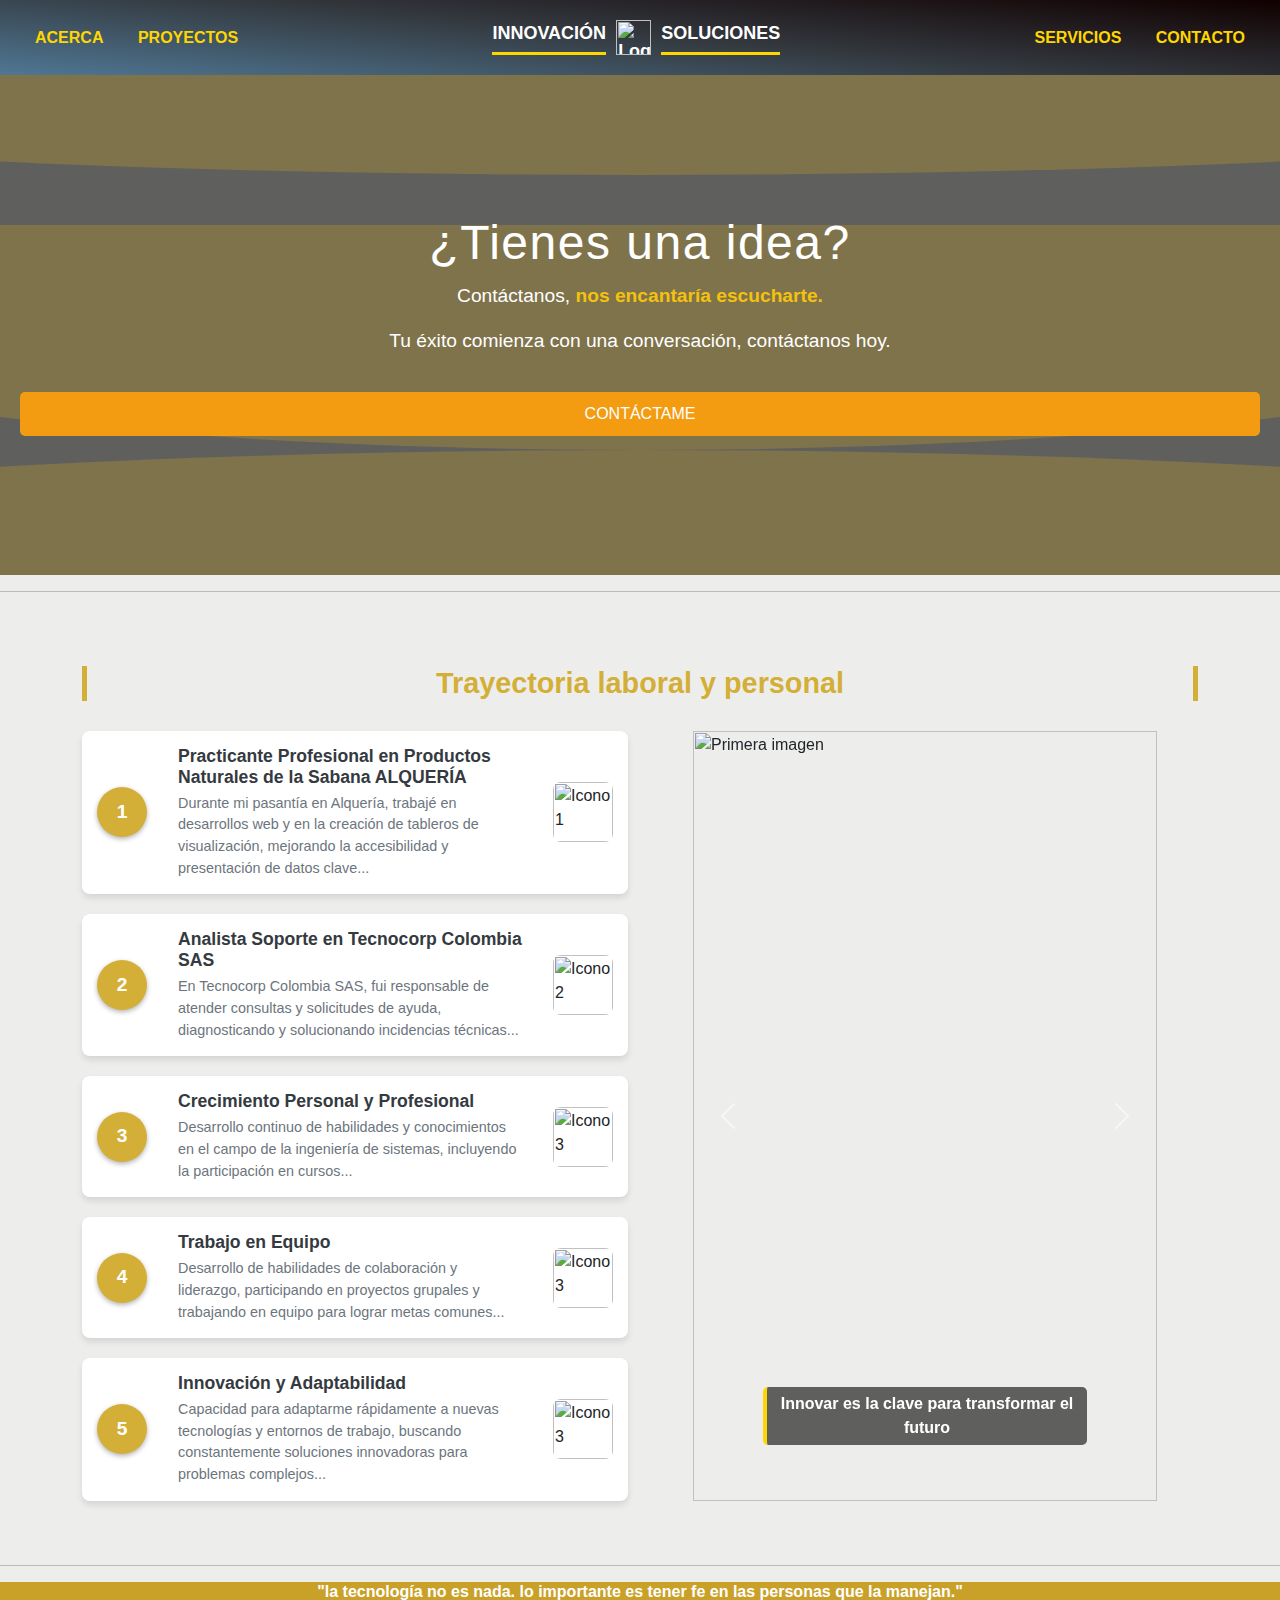
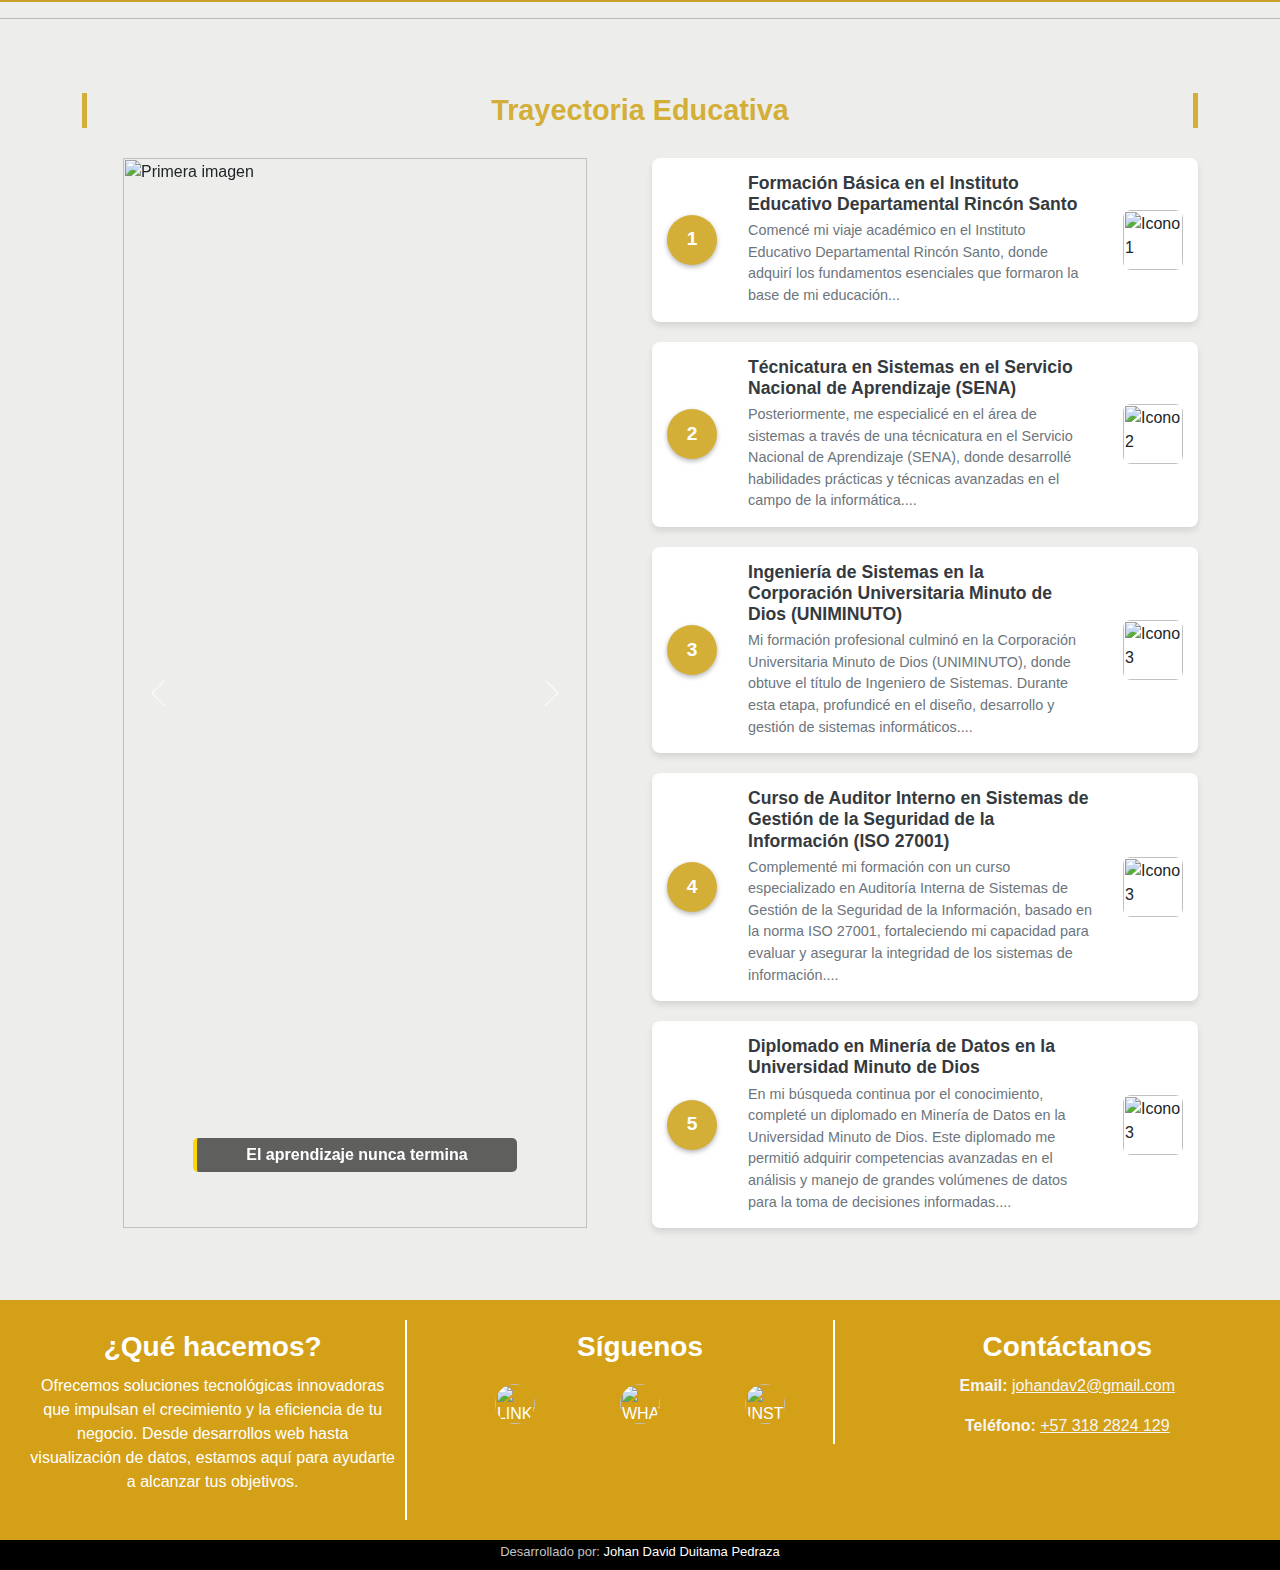
==== about.html @ 695499af "Update about.html" ====
<html lang="en">
<head>
  <meta charset="UTF-8">
  <link href="https://cdn.jsdelivr.net/npm/bootstrap@5.3.0-alpha1/dist/css/bootstrap.min.css" rel="stylesheet">
<script src="https://cdn.jsdelivr.net/npm/bootstrap@5.3.0-alpha1/dist/js/bootstrap.bundle.min.js"></script>
  <meta name="viewport" content="width=device-width, initial-scale=1.0">
  <title>About</title>
  <link rel="stylesheet" href="css/style.css">
  <div data-include="barra.html"></div>
  <script src="js/include.js"></script>
</head>
<body style="background-color: #EDEEEC">
  <section class="banner">
    <div class="wave wave1"></div>
    <div class="wave wave2"></div>
    <div class="wave wave3"></div>
    <div class="content">
      <h1>¿Tienes una idea?</h1>
      <p>Contáctanos, <span>nos encantaría escucharte.</span></p>
      <p>Tu éxito comienza con una conversación, contáctanos hoy.</p>
      <button>Contáctame</button>
    </div>
  </section>
  <hr>
   <div class="container py-5">
    <h2 class="section-title">Trayectoria laboral y personal</h2>

    <!-- Layout de columnas -->
    <div class="row">
      <!-- Columna izquierda: Enumeraciones -->
      <div class="col-md-6">
        <div class="timeline">
          <!-- Item 1 -->
          <div class="timeline-item d-flex align-items-center">
            <div class="number-circle d-flex justify-content-center align-items-center">1</div>
            <div class="content ms-3 flex-grow-1">
              <h4>Practicante Profesional en Productos Naturales de la Sabana ALQUERÍA</h4>
              <p>Durante mi pasantía en Alquería, trabajé en desarrollos web y en la creación de tableros de visualización, mejorando la accesibilidad y presentación de datos clave...</p>
            </div>
            <img src="https://drive.google.com/thumbnail?id=1GrRAHFKzgY4knaNh8biasPtscbAU76aH" alt="Icono 1" class="timeline-img ms-3">
          </div>
          <!-- Item 2 -->
          <div class="timeline-item d-flex align-items-center">
            <div class="number-circle d-flex justify-content-center align-items-center">2</div>
            <div class="content ms-3 flex-grow-1">
              <h4>Analista Soporte en Tecnocorp Colombia SAS</h4>
              <p>En Tecnocorp Colombia SAS, fui responsable de atender consultas y solicitudes de ayuda, diagnosticando y solucionando incidencias técnicas...</p>
            </div>
            <img src="https://drive.google.com/thumbnail?id=1vOwJC3FJ3D8P1ngOIENqcjAelHN-Ky-T" alt="Icono 2" class="timeline-img ms-3">
          </div>
          <!-- Item 3 -->
          <div class="timeline-item d-flex align-items-center">
            <div class="number-circle d-flex justify-content-center align-items-center">3</div>
            <div class="content ms-3 flex-grow-1">
              <h4>Crecimiento Personal y Profesional</h4>
              <p>Desarrollo continuo de habilidades y conocimientos en el campo de la ingeniería de sistemas, incluyendo la participación en cursos...</p>
            </div>
            <img src="https://drive.google.com/thumbnail?id=11-lY1mEjex_oe7bFI5ASoXFJyCew7QWd" alt="Icono 3" class="timeline-img ms-3">
          </div>
          <!-- Item 4 -->
          <div class="timeline-item d-flex align-items-center">
            <div class="number-circle d-flex justify-content-center align-items-center">4</div>
            <div class="content ms-3 flex-grow-1">
              <h4>Trabajo en Equipo</h4>
              <p>Desarrollo de habilidades de colaboración y liderazgo, participando en proyectos grupales y trabajando en equipo para lograr metas comunes...</p>
            </div>
            <img src="https://drive.google.com/thumbnail?id=1LpbEJkcjwBfCyv0xM4kjTXZqpbmkKR31" alt="Icono 3" class="timeline-img ms-3">
          </div>
          <!-- Item 5 -->
          <div class="timeline-item d-flex align-items-center">
            <div class="number-circle d-flex justify-content-center align-items-center">5</div>
            <div class="content ms-3 flex-grow-1">
              <h4>Innovación y Adaptabilidad</h4>
              <p>Capacidad para adaptarme rápidamente a nuevas tecnologías y entornos de trabajo, buscando constantemente soluciones innovadoras para problemas complejos...</p>
            </div>
            <img src="https://drive.google.com/thumbnail?id=1O60h3Y_66qgkb9BlRym2tdUrfqdt5pgR" alt="Icono 3" class="timeline-img ms-3">
          </div>
        </div>
      </div>

      <!-- Columna derecha: Carrusel -->
        
      <div class="col-md-6">
        <div style="width: 85%; margin: 0 auto; ">
        <div id="carouselExampleCaptions" class="carousel slide" data-bs-ride="carousel">
          <div class="carousel-inner">
            <div class="carousel-item active">
              <img src="https://lh3.googleusercontent.com/d/1xoNjEAojgNQjh-rzcpavd91ZqNd0se07=w1000" class="d-block w-100" alt="Primera imagen">
              <div class="carousel-caption">
                <p class="caption-text">Innovar es la clave para transformar el futuro</p>
              </div>
            </div>
            <div class="carousel-item">
              <img src="https://lh3.googleusercontent.com/d/1vfE2lCLF-3piB4xhK4zoTmAxuL3Ydy6b=w1000" class="d-block w-100" alt="Segunda imagen">
              <div class="carousel-caption">
                <p class="caption-text">Inspiración y esfuerzo: bases de mi crecimiento</p>
              </div>
            </div>
          </div>
          <button class="carousel-control-prev" type="button" data-bs-target="#carouselExampleCaptions" data-bs-slide="prev">
            <span class="carousel-control-prev-icon" aria-hidden="true"></span>
            <span class="visually-hidden">Anterior</span>
          </button>
          <button class="carousel-control-next" type="button" data-bs-target="#carouselExampleCaptions" data-bs-slide="next">
            <span class="carousel-control-next-icon" aria-hidden="true"></span>
            <span class="visually-hidden">Siguiente</span>
          </button>
        </div>
      </div>
    </div>
    </div>
  </div>
  <hr>
 <div class="row align-items-center text-center mx-0" style="background-color: #c9a129; width: 100%; margin: 0 auto;">
  <h1 class="col-12 text-white fw-bold m-0" style="font-family: 'Arial Black', Gadget, sans-serif; font-size: 1rem; line-height: 1.3; text-transform: lowercase;">
    "la tecnología no es nada. lo importante es tener fe en las personas que la manejan."
  </h1>
</div>
  <hr>
   <div class="container py-5">
    <h2 class="section-title">Trayectoria Educativa</h2>

    <!-- Layout de columnas -->
    <div class="row">
      <!-- Columna derecha: Carrusel -->
        
      <div class="col-md-6">
        <div style="width: 85%; margin: 0 auto; ">
        <div id="carouselExampleCaptions" class="carousel slide" data-bs-ride="carousel">
          <div class="carousel-inner">
            <div class="carousel-item active">
              <img src="https://lh3.googleusercontent.com/d/1xoNjEAojgNQjh-rzcpavd91ZqNd0se07=w1000" class="d-block w-100" alt="Primera imagen">
              <div class="carousel-caption">
                <p class="caption-text">El aprendizaje nunca termina</p>
              </div>
            </div>
            <div class="carousel-item">
              <img src="https://lh3.googleusercontent.com/d/1vfE2lCLF-3piB4xhK4zoTmAxuL3Ydy6b=w1000" class="d-block w-100" alt="Segunda imagen">
              <div class="carousel-caption">
                <p class="caption-text">La tecnología es la herramienta, la creatividad es el motor</p>
              </div>
            </div>
          </div>
          <button class="carousel-control-prev" type="button" data-bs-target="#carouselExampleCaptions" data-bs-slide="prev">
            <span class="carousel-control-prev-icon" aria-hidden="true"></span>
            <span class="visually-hidden">Anterior</span>
          </button>
          <button class="carousel-control-next" type="button" data-bs-target="#carouselExampleCaptions" data-bs-slide="next">
            <span class="carousel-control-next-icon" aria-hidden="true"></span>
            <span class="visually-hidden">Siguiente</span>
          </button>
        </div>
      </div>
    </div>
      <!-- Columna izquierda: Enumeraciones -->
      <div class="col-md-6">
        <div class="timeline">
          <!-- Item 1 -->
          <div class="timeline-item d-flex align-items-center">
            <div class="number-circle d-flex justify-content-center align-items-center">1</div>
            <div class="content ms-3 flex-grow-1">
              <h4>Formación Básica en el Instituto Educativo Departamental Rincón Santo</h4>
              <p>Comencé mi viaje académico en el Instituto Educativo Departamental Rincón Santo, donde adquirí los
              fundamentos esenciales que formaron la base de mi educación...</p>
            </div>
            <img src="https://drive.google.com/thumbnail?id=1ZpbUTUcJJZoni04v1zHvcUpyf7QwMS3a" alt="Icono 1" class="timeline-img ms-3">
          </div>
          <!-- Item 2 -->
          <div class="timeline-item d-flex align-items-center">
            <div class="number-circle d-flex justify-content-center align-items-center">2</div>
            <div class="content ms-3 flex-grow-1">
              <h4>Técnicatura en Sistemas en el Servicio Nacional de Aprendizaje (SENA)</h4>
              <p>Posteriormente, me especialicé en el área de sistemas a través de una técnicatura en el Servicio Nacional
              de Aprendizaje (SENA), donde desarrollé habilidades prácticas y técnicas avanzadas en el campo de la informática....</p>
            </div>
            <img src="https://drive.google.com/thumbnail?id=1vOwJC3FJ3D8P1ngOIENqcjAelHN-Ky-T" alt="Icono 2" class="timeline-img ms-3">
          </div>
          <!-- Item 3 -->
          <div class="timeline-item d-flex align-items-center">
            <div class="number-circle d-flex justify-content-center align-items-center">3</div>
            <div class="content ms-3 flex-grow-1">
              <h4>Ingeniería de Sistemas en la Corporación Universitaria Minuto de Dios (UNIMINUTO)</h4>
              <p>Mi formación profesional culminó en la Corporación Universitaria Minuto de Dios (UNIMINUTO), donde obtuve
              el título de Ingeniero de Sistemas. Durante esta etapa, profundicé en el diseño, desarrollo y gestión de
              sistemas informáticos....</p>
            </div>
            <img src="https://drive.google.com/thumbnail?id=1gaGr2O5AJ6O9Xv1c3kTDbXZcjt51LUY9" alt="Icono 3" class="timeline-img ms-3">
          </div>
          <!-- Item 4 -->
          <div class="timeline-item d-flex align-items-center">
            <div class="number-circle d-flex justify-content-center align-items-center">4</div>
            <div class="content ms-3 flex-grow-1">
              <h4>Curso de Auditor Interno en Sistemas de Gestión de la Seguridad de la Información (ISO 27001)</h4>
              <p>Complementé mi formación con un curso especializado en Auditoría Interna de Sistemas de Gestión de la
              Seguridad de la Información, basado en la norma ISO 27001, fortaleciendo mi capacidad para evaluar y
              asegurar la integridad de los sistemas de información....</p>
            </div>
            <img src="https://drive.google.com/thumbnail?id=1Fzgr-xK4Flexf36L_Ka2Cz_ciUbUuNpD" alt="Icono 3" class="timeline-img ms-3">
          </div>
          <!-- Item 5 -->
          <div class="timeline-item d-flex align-items-center">
            <div class="number-circle d-flex justify-content-center align-items-center">5</div>
            <div class="content ms-3 flex-grow-1">
              <h4>Diplomado en Minería de Datos en la Universidad Minuto de Dios</h4>
              <p>En mi búsqueda continua por el conocimiento, completé un diplomado en Minería de Datos en la Universidad
              Minuto de Dios. Este diplomado me permitió adquirir competencias avanzadas en el análisis y manejo de
              grandes volúmenes de datos para la toma de decisiones informadas....</p>
            </div>
            <img src="https://drive.google.com/thumbnail?id=12g_4rMJpm0cC7DHTrw1W_QROkvKqKz0O" alt="Icono 3" class="timeline-img ms-3">
          </div>
        </div>
      </div>

      
    </div>
  </div>
</body>
  <br><div data-include="footer.html"></div>
</html>

<style>
/* Archivo styles.css */
body {
  margin: 0;
  font-family: 'Arial', sans-serif;
}

.banner {
  position: relative;
  background: url('https://lh3.googleusercontent.com/d/1sywyERDnPTFVIBz5V3euUt35nxFknddE=w750') no-repeat center/cover;
  height: 500px;
  display: flex;
  justify-content: center;
  align-items: center;
  color: #fff;
  overflow: hidden;
}

/* Fondo opacado */
.banner::before {
  content: '';
  position: absolute;
  top: 0;
  left: 0;
  width: 100%;
  height: 100%;
  background: rgba(0, 0, 0, 0.6); /* Opacidad del fondo */
  z-index: 1;
}

.banner .content {
  position: relative;
  text-align: center;
  z-index: 5;
  padding: 20px;
}

.banner h1 {
  font-size: 3rem;
  margin: 0;
  letter-spacing: 1.5px;
}

.banner p {
  font-size: 1.2rem;
  margin-top: 10px;
  max-width: 600px;
  margin-left: auto;
  margin-right: auto;
}

.banner p span {
  font-weight: bold;
  color: #f4c10f;
}

.banner button {
  margin-top: 20px;
  padding: 10px 20px;
  font-size: 1rem;
  color: #fff;
  background-color: #f39c12;
  border: none;
  border-radius: 5px;
  cursor: pointer;
  transition: background-color 0.3s ease;
}

.banner button:hover {
  background-color: #d78c0f;
}

/* Ondas amarillas */
.wave1, .wave2, .wave3 {
  position: absolute;
  width: 100%;
  height: 50%;
  z-index: 2;
  background: rgba(255, 193, 7, 0.2); /* Color amarillo con opacidad */
}

.wave1 {
  top: 0;
  clip-path: ellipse(100% 40% at 50% 0%);
}

.wave2 {
  top: 30%;
  clip-path: ellipse(80% 60% at 50% 30%);
}

.wave3 {
  bottom: 0;
  clip-path: ellipse(100% 50% at 50% 100%);
}

@media (max-width: 768px) {
  .banner h1 {
    font-size: 2rem;
  }

  .banner p {
    font-size: 1rem;
  }

  .banner button {
    font-size: 0.9rem;
  }
}
/*Content about*/
  /*Content about*/
  /*Content about*/
  .section-title {
    font-size: 1.8rem;
    font-weight: bold;
    color: #d4af37;
    border-left: 5px solid #d4af37; /* Línea izquierda */
    border-right: 5px solid #d4af37; /* Línea derecha */
    padding-left: 5px; /* Espacio reducido a la izquierda */
    padding-right: 5px; /* Espacio reducido a la derecha */
    margin-bottom: 30px;
    text-align: center; /* Centra el texto */
    }

.timeline {
  display: flex;
  flex-direction: column;
  gap: 20px; /* Espacio entre los elementos */
  }

.timeline-item {
  background: #fff;
  border-radius: 8px;
  padding: 15px;
  box-shadow: 0 4px 6px rgba(0, 0, 0, 0.1);
  display: flex;
  align-items: center;
  gap: 15px; /* Espacio entre elementos */
  flex-wrap: wrap; /* Permite que se ajuste en móviles */
}

.number-circle {
  width: 50px; /* Ancho fijo */
  height: 50px; /* Altura fija */
  border-radius: 50%; /* Hace el contenedor circular */
  background-color: #d4af37; /* Fondo dorado */
  display: flex; /* Flexbox para centrar */
  justify-content: center; /* Centra el contenido horizontalmente */
  align-items: center; /* Centra el contenido verticalmente */
  color: white; /* Texto blanco */
  font-size: 1.2rem; /* Tamaño del texto */
  font-weight: bold; /* Negrita */
  box-shadow: 0 2px 5px rgba(0, 0, 0, 0.3); /* Sombra para darle profundidad */
  flex-shrink: 0; /* Evita que se reduzca si el contenedor se ajusta */
}

.timeline-item h4 {
  font-size: 1.1rem; /* Tamaño del título */
  font-weight: bold; /* Título en negrita */
  margin: 0;
  color: #343a40; /* Color oscuro */
}

.timeline-item p {
  margin: 5px 0 0;
  font-size: 0.9rem; /* Texto del párrafo más pequeño */
  color: #6c757d; /* Color gris */
}

.timeline-img {
  width: 50px; /* Tamaño de la imagen */
  height: 50px;
  border-radius: 8px; /* Bordes redondeados */
  object-fit: cover; /* Asegura que la imagen se ajuste correctamente */
  flex-shrink: 0; /* Evita que la imagen se reduzca */
}

/* Diseño para PC */
@media (min-width: 769px) {
  .timeline-item {
    flex-wrap: nowrap; /* Los elementos no se ajustan */
    justify-content: flex-start; /* Alinea los elementos a la izquierda */
  }

  .content {
    flex: 1; /* Ocupa el espacio restante */
  }

  .timeline-img {
    width: 60px; /* Tamaño más grande para PC */
    height: 60px;
  }
}

/* Diseño para móviles */
@media (max-width: 768px) {
  .timeline-item {
    gap: 10px; /* Reduce el espacio entre elementos */
    justify-content: space-between; /* Distribuye los elementos horizontalmente */
  }

  .number-circle {
    width: 40px; /* Tamaño más pequeño para móviles */
    height: 40px;
    font-size: 0.9rem; /* Ajustar el tamaño del texto */
  }

  .content {
    flex: 1; /* Ocupa todo el espacio disponible */
    min-width: 60%; /* Asegura que el texto no se haga demasiado pequeño */
  }

  .timeline-img {
    width: 40px; /* Tamaño reducido */
    height: 40px;
  }
}


/* Carrusel */
  /* Carrusel */
  /* Carrusel */
.carousel .caption-text {
  font-weight: bold;
  font-size: 1rem;
  color: #fff;
  background: rgba(0, 0, 0, 0.6);
  padding: 5px 10px;
  border-radius: 5px;
}

  .carousel-caption p {
  border-left: 4px solid #ffd700;
}



</style>
---- css/style.css ----
<style>
 /* Banner Index*/       
/* Banner Index*/  
/* Banner Index*/  
.banner-overlay {
  background: rgba(0, 0, 0, 1.0); 
  width: 100%;
  height: 100%;
  display: flex;
  justify-content: center;
  align-items: center;
  z-index: 2; 
}

.banner-content {
  text-align: center; 
  color: white;
  animation: fadeIn 1.5s ease-in-out; 
  padding: 20px;
  display: flex; 
  flex-direction: column; 
  justify-content: center; 
  align-items: center; 
  z-index: 3; 
}

.banner-content h1 {
  font-size: 2.5rem;
  font-weight: bold;
  margin-bottom: 20px;
  line-height: 1.2;
}

.banner-content h1 span {
  color: #f4c10f; 
}

.banner-content p {
  font-size: 1.2rem;
  margin: 0 auto; 
  max-width: 600px; 
  line-height: 1.6;
}

.cta-button {
  display: inline-block;
  background: #f4c10f; 
  color: white;
  text-transform: uppercase;
  text-decoration: none;
  font-weight: bold;
  padding: 12px 25px;
  border-radius: 30px;
  transition: background 0.3s ease, transform 0.3s ease;
  margin-top: 20px;
}

.cta-button:hover {
  background: #e0a70d;
  transform: scale(1.1); /* Slightly enlarge on hover */
}

/* Animation */
@keyframes fadeIn {
  from {
    opacity: 0;
    transform: translateY(20px);
  }
  to {
    opacity: 1;
    transform: translateY(0);
  }
}

/* Responsive styles */
@media (max-width: 768px) {
  .banner-content h1 {
    font-size: 2rem; /* Adjust heading size for smaller screens */
  }

  .banner-content p {
    font-size: 1rem; /* Adjust paragraph size */
    max-width: 90%; /* Allow more space on small screens */
  }

  .cta-button {
    padding: 10px 20px;
    font-size: 0.9rem;
  }
}
/* Barra de navegacion*/  
/* Barra de navegacion*/ 
/* Barra de navegacion*/ 
body .navbar {
    display: flex;
    justify-content: space-between;
    align-items: center;
    background-image: linear-gradient(5deg, #4f7794 0, #343a40 50%, #100000 100%);
    color: #ffd700;
    padding: 20px 20px;
}

.nav-left a,
.nav-right a {
    text-decoration: none;
    color: #ffd700;
    margin: 0 15px;
    font-weight: 600;
    transition: color 0.3s;
    font-size: 16px;
}

.nav-left a:hover,
.nav-right a:hover {
    color: #fff;
}

.nav-center {
    display: flex;
    align-items: center;
    justify-content: center;
    gap: 10px;
    position: relative;
}

.center-link {
    text-decoration: none;
    display: flex;
    align-items: center;
    gap: 10px;
    color: #fff; /* Cambia las letras a blanco */
    font-size: 18px;
    font-weight: bold;
    transition: color 0.3s;
}

.center-link:hover {
    color: #ffd700;
}

.nav-center .logo {
    height: 35px;
}

.center-link span::after {
    content: "";
    display: block;
    width: 100%;
    height: 3px;
    background-color: #ffd700;
    margin-top: 5px; /* Espaciado entre texto y línea */
}

@media (max-width: 768px) {
    .navbar {
        flex-direction: column;
        text-align: center;
    }

    .nav-left, .nav-right {
        margin: 10px 0;
    }
}

/* Index content*/
/* Index content*/
/* Index content*/

.section-title {
    margin: 10px 0; /* Márgenes superiores e inferiores */
    width: 100%; /* Asegura que ocupe todo el ancho del contenedor */
    text-align: left;
    padding-left: 0px; /* Alinea el texto con las tarjetas */
}

.section-title h2 {
    font-size: 1.8rem;
    color: #d4a017;
    margin: 0;
    border-left: 5px solid #d4a017; /* Línea decorativa alineada */
    padding-left: 15px; /* Ajusta espacio entre el texto y la línea */
    font-weight: 700;
}

/* Contenedor principal */
.content-container {
    display: flex;
    flex-wrap: wrap;
    justify-content: space-between;
    gap: 20px;
    max-width: 1200px;
    margin: 0 auto;
    padding: 20px;
}

/* Contenedor de proyectos */
.projects-container {
    display: flex;
    flex-wrap: wrap;
    gap: 20px;
    flex: 2;
    align-items: center; /* Centra las tarjetas horizontalmente */
}

/* Tarjetas de proyecto */
.card {
    background: #fff;
    border-radius: 10px;
    box-shadow: 0 4px 8px rgba(0, 0, 0, 0.1);
    overflow: hidden;
    display: flex;
    flex-direction: column;
    max-width: 98%; /* Reduce el ancho de las tarjetas */
}

.card-image img {
    width: 100%;
    height: auto;
    border-bottom: 3px solid #d4a017;
}

.card-header {
    background: #464444;
    color: #d9bf1b;
    text-align: center;
    padding: 20px;
    text-transform: uppercase;
}

.card-body {
    padding: 15px;
    flex-grow: 1;
}

button {
    background: #d4a017;
    color: #fff;
    border: none;
    border-radius: 5px;
    padding: 10px;
    cursor: pointer;
    text-transform: uppercase;
    width: 100%;
}

button:hover {
    background: #b38414;
}

/* Contenedor multimedia */
.media-container {
    display: flex;
    flex-direction: column;
    gap: 20px;
    flex: 1.2;
}

.video iframe {
    width: 100%;
    height: 200px;
    border: none;
}

.welcome {
    background: linear-gradient(145deg, #f8f9fa, #e8e8e8); /* Fondo con gradiente sutil */
    padding: 20px;
    border-radius: 15px; /* Bordes redondeados */
    text-align: center;
    box-shadow: 0 4px 15px rgba(0, 0, 0, 0.15); /* Sombra más suave */
    margin: 20px 0; /* Espaciado vertical */
    border: 1px solid #d4a017; /* Borde decorativo */
}

.welcome-img {
    width: 120px; /* Tamaño fijo para la imagen */
    height: 120px;
    border: 3px solid #d4a017; /* Borde dorado */
    padding: 5px; /* Espaciado dentro del borde */
    margin-bottom: 15px;
}

.welcome h3 {
    color: #d4a017; /* Color dorado para el título */
    font-size: 1.8rem;
    margin: 10px 0;
    text-transform: uppercase;
    font-weight: bold;
}

.welcome p {
    font-size: 1rem;
    color: #464444; /* Color oscuro suave para el texto */
    line-height: 1.5;
    margin: 10px 0;
}


/* Responsive */
@media (min-width: 768px) {
    .content-container {
        flex-wrap: nowrap;
    }

    .projects-container {
        align-items: flex-start;
    }

    .video iframe {
        height: 350px;
    }
}

.contact-form {
    background: #fff;
    padding: 20px;
    border-radius: 10px;
    box-shadow: 0 4px 8px rgba(0, 0, 0, 0.1);
    text-align: center;
    margin-top: 20px;
}

.contact-form h3 {
    margin-bottom: 15px;
    color: #d4a017;
}

.contact-form input, 
.contact-form textarea {
    width: 100%;
    padding: 10px;
    margin: 10px 0;
    border: 1px solid #ccc;
    border-radius: 5px;
}

.contact-form button {
    background: #d4a017;
    color: #fff;
    padding: 10px 20px;
    border: none;
    border-radius: 5px;
    cursor: pointer;
}

.contact-form button:hover {
    background: #b38414;
}

/*FOTTER*/
/*FOTTER*/
/*FOTTER*/
.footer {
    background-color: #d4a017;
    color: #fff;
    padding: 20px;
    text-align: center;
}

.footer-container {
    display: flex;
    flex-wrap: wrap;
    justify-content: space-around;
    align-items: flex-start;
    gap: 20px;
}

.footer-section {
    flex: 1;
    min-width: 250px;
    padding: 10px;
    text-align: center; /* Centrado para pantallas pequeñas */
    position: relative;
}

/* Líneas divisoras */
.footer-section:not(:last-child) {
    border-right: 2px solid #fff; /* Línea divisora */
}

.footer-section:nth-child(2) {
    border-right: 2px solid #fff; /* Línea divisora central */
}

/* Quitar líneas divisoras en pantallas pequeñas */
@media (max-width: 768px) {
    .footer-section {
        border-right: none;
    }
}

.footer-section h3 {
    margin-bottom: 10px;
    font-weight: bold;
}

.social-icons {
    display: flex;
    justify-content: center;
    gap: 10px;
}

.social-button {
    background: none;
    border: none;
    cursor: pointer;
}

.social-button img {
    width: 40px;
    height: 40px;
    border-radius: 50%;
    transition: transform 0.2s;
}

.social-button img:hover {
    transform: scale(1.1);
}

.footer-bottom {
    margin-top: 20px;
    font-size: 0.9rem;
}

.footer-bottom strong {
    color: #000;
}
/*MODAL*/
/*MODAL*/
/*MODAL*/
.icon-container {
  border-radius: 50%;
  width: 150px;
  height: 150px;
  display: flex;
  align-items: center;
  justify-content: center;
  margin: 0 auto;
}

.modal-content {
  background-color: #fff;
  border-radius: 10px;
  box-shadow: 0 4px 10px rgba(0, 0, 0, 0.1);
}

.modal-title {
  font-weight: bold;
  color: #333;
}

.whatsapp-image {
  width: 90%;
  border-radius: 50%;
}

.btn-instagram {
  background-color: #e4405f;
  color: white;
  border: none;
  padding: 10px 20px;
  border-radius: 5px;
  font-size: 16px;
}

.btn-instagram:hover {
  background-color: #b73148;
  color: #fff;
}
.btn-linkedin {
  background-color: #0077b5;
  color: white;
  border: none;
  padding: 10px 20px;
  border-radius: 5px;
  font-size: 16px;
}

.btn-linkedin:hover {
  background-color: #005f87;
  color: #fff;
}
.btn-whatsapp {
  background-color: #25d366;
  color: white;
  border: none;
  padding: 10px 20px;
  border-radius: 5px;
  font-size: 16px;
}

.btn-whatsapp:hover {
  background-color: #1ebc57;
  color: #fff;
}

  </style>
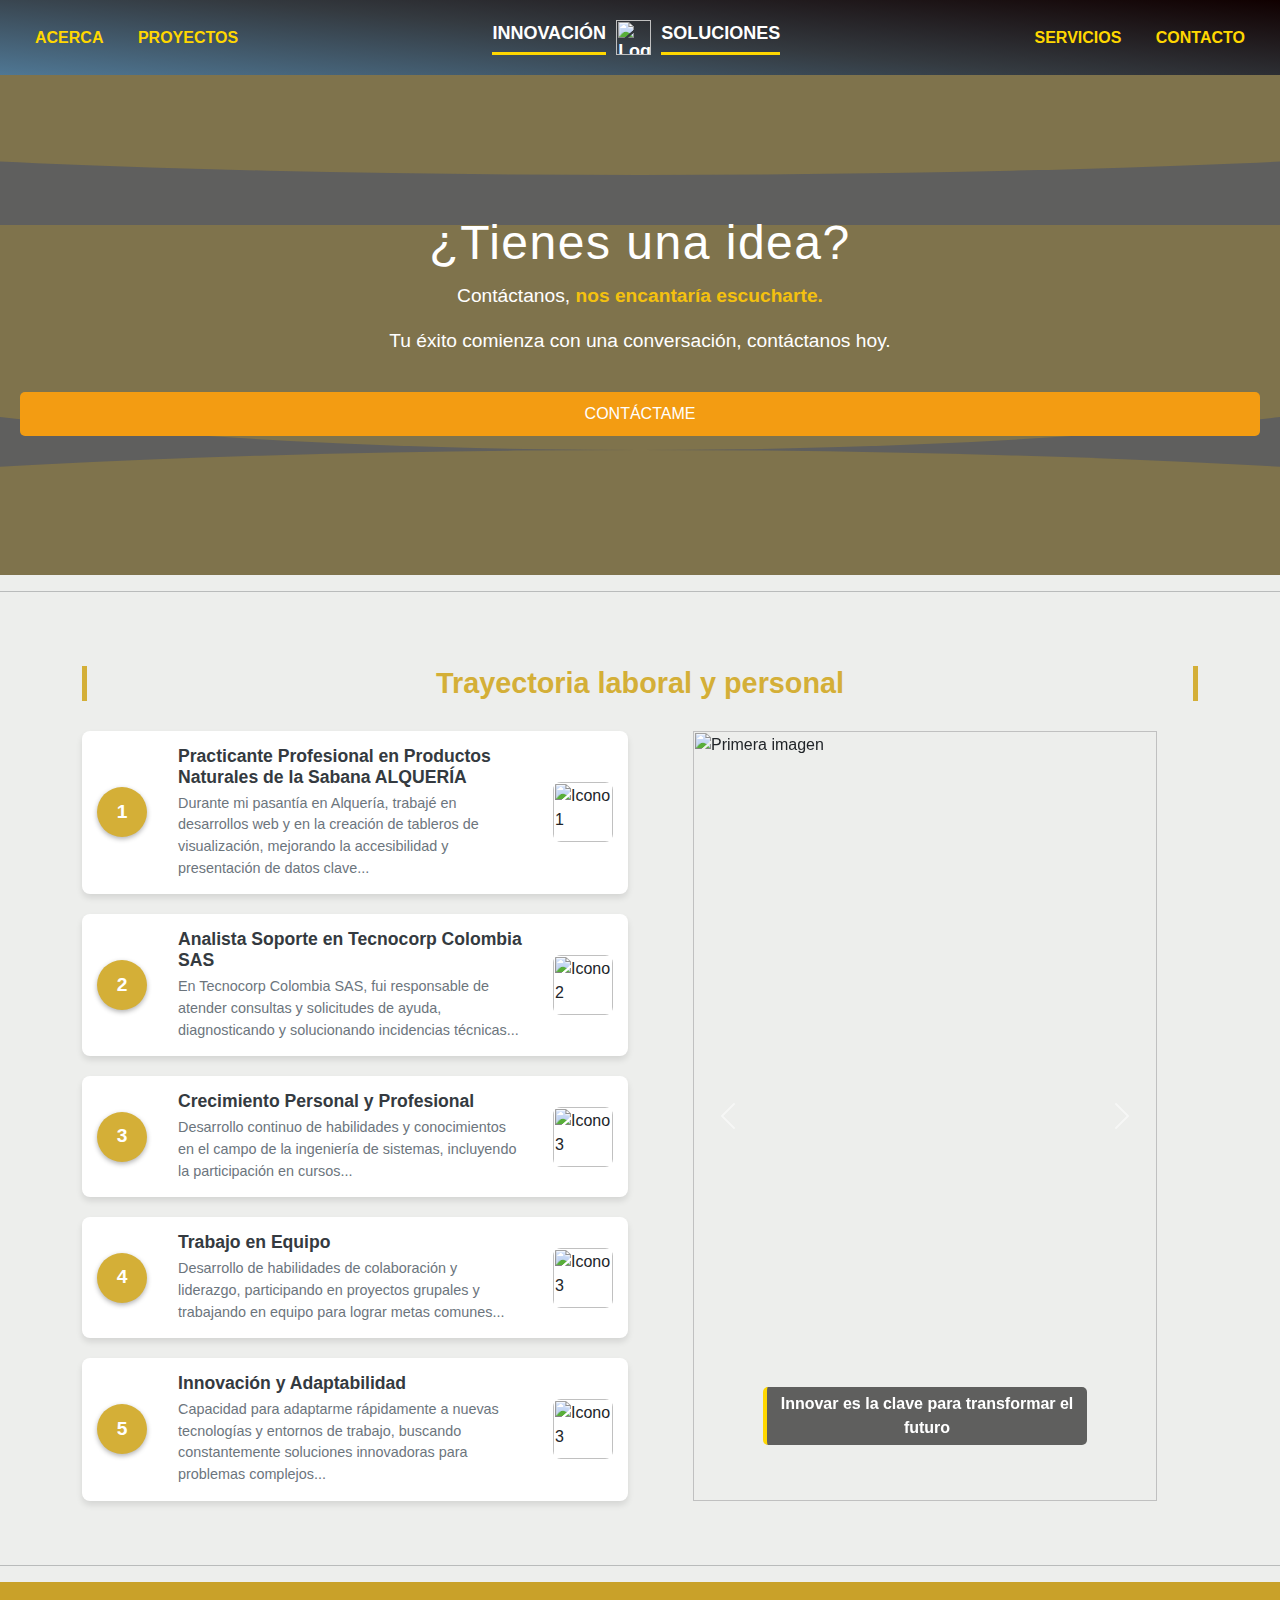
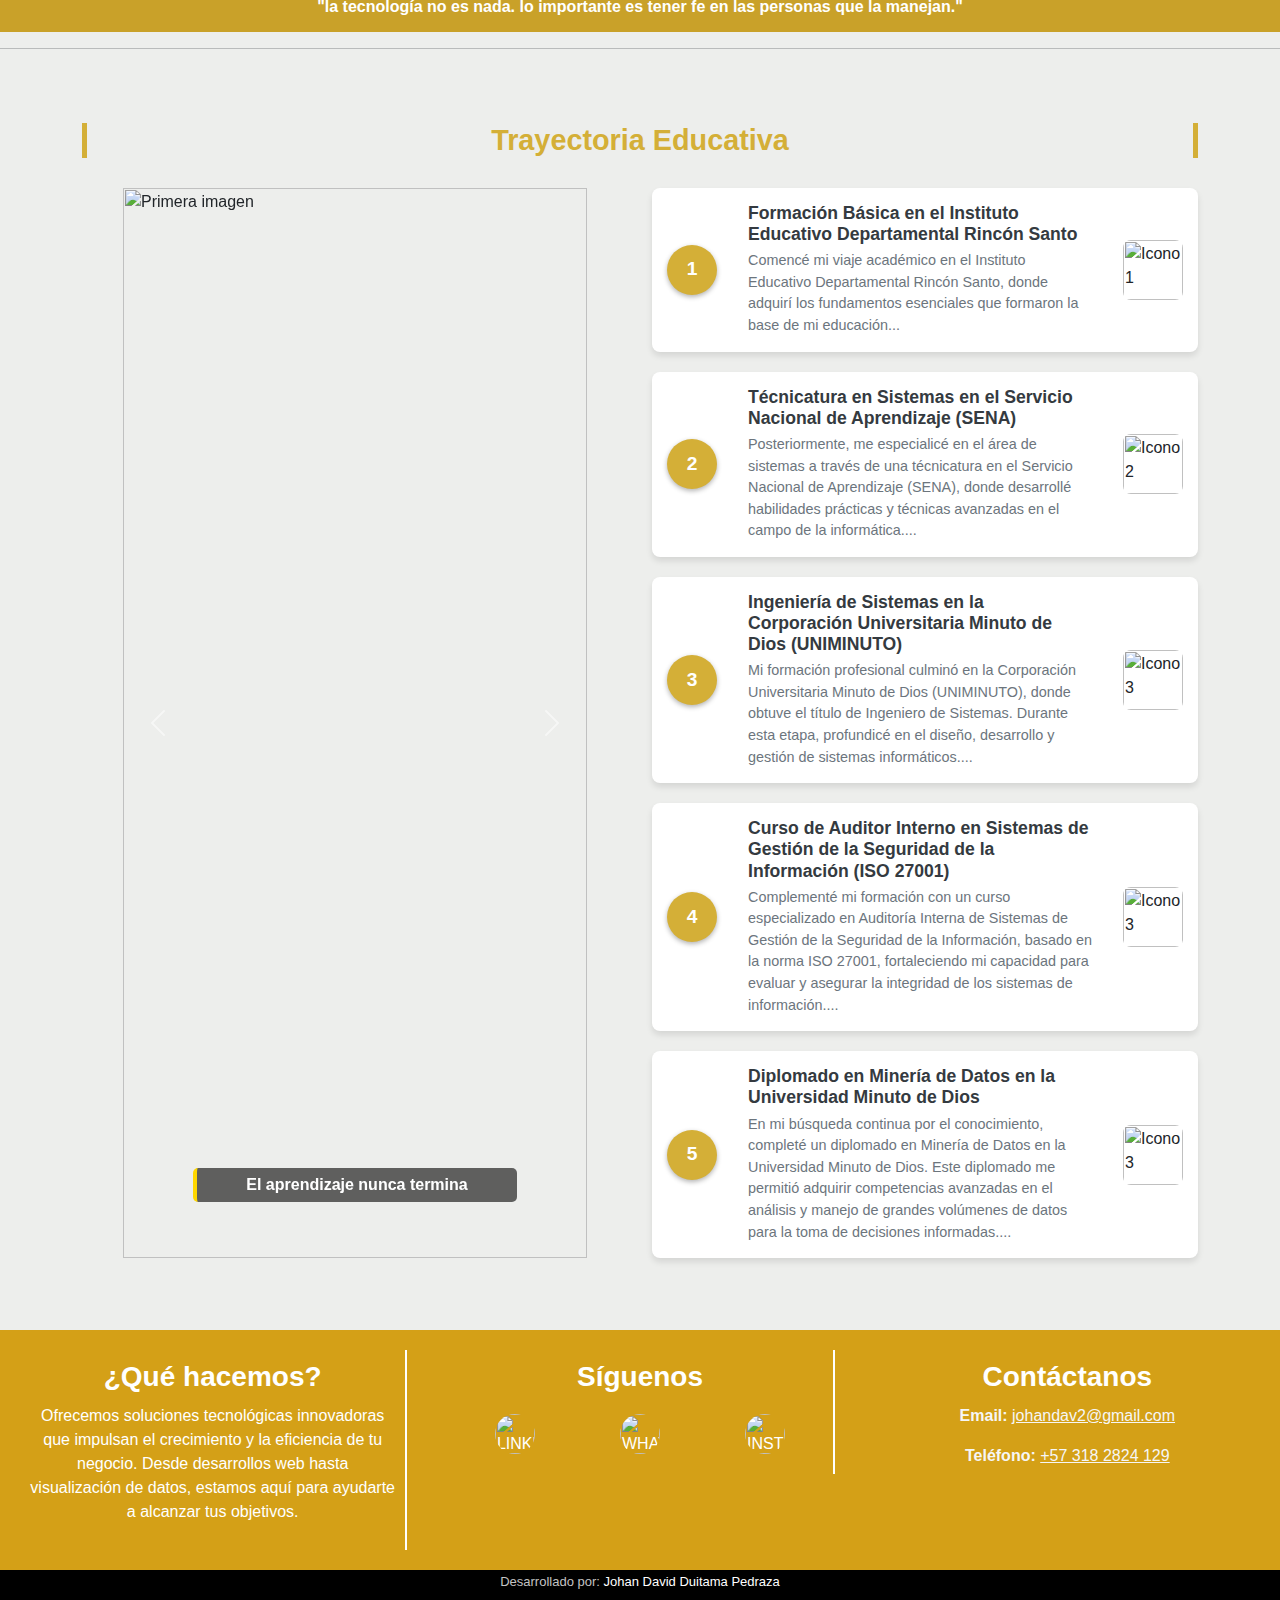
==== commit 3a5a9a33: "Update about.html" ====
--- a/about.html
+++ b/about.html
@@ -111,7 +111,7 @@
     </div>
   </div>
   <hr>
- <div class="row align-items-center text-center mx-0" style="background-color: #c9a129; width: 100%; margin: 0 auto;">
+ <div class="row align-items-center text-center mx-0" style="background-color: #c9a129; width: 100%; margin: 0 auto; padding: 15px 0;">
   <h1 class="col-12 text-white fw-bold m-0" style="font-family: 'Arial Black', Gadget, sans-serif; font-size: 1rem; line-height: 1.3; text-transform: lowercase;">
     "la tecnología no es nada. lo importante es tener fe en las personas que la manejan."
   </h1>
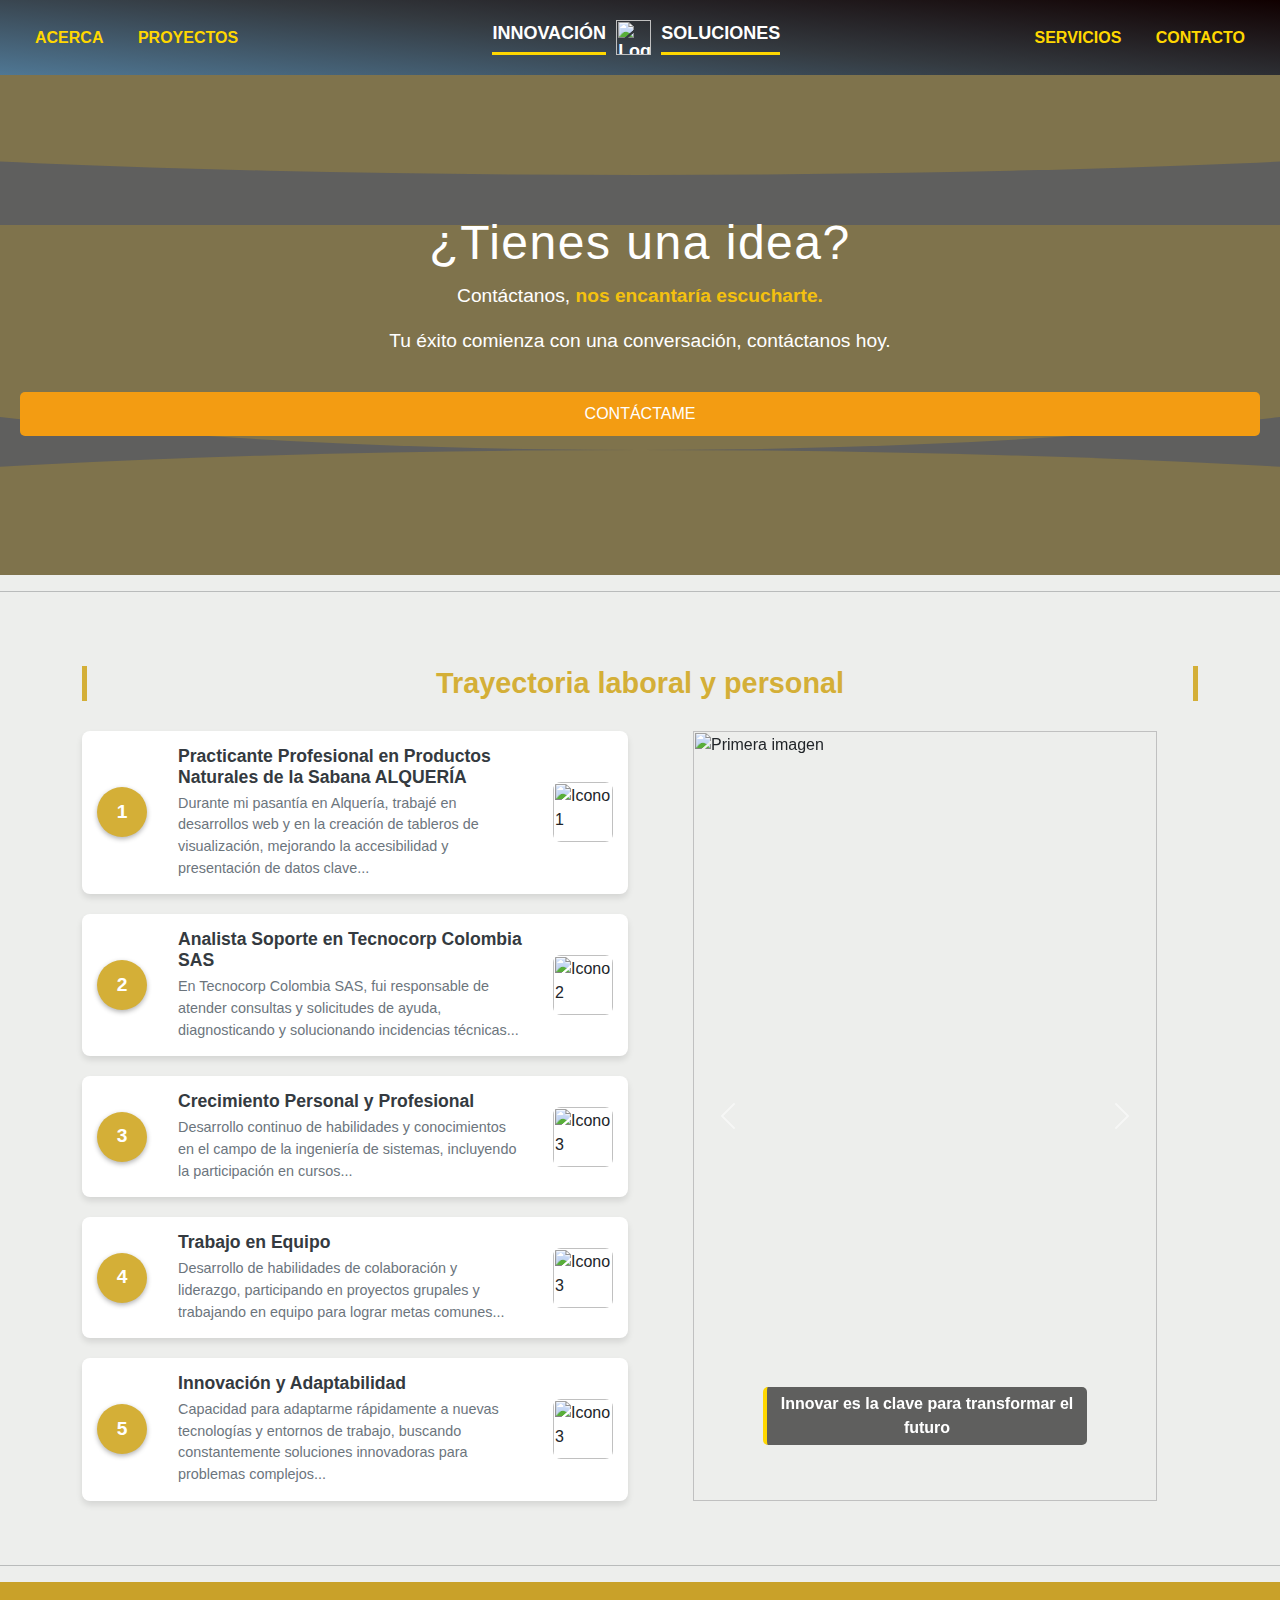
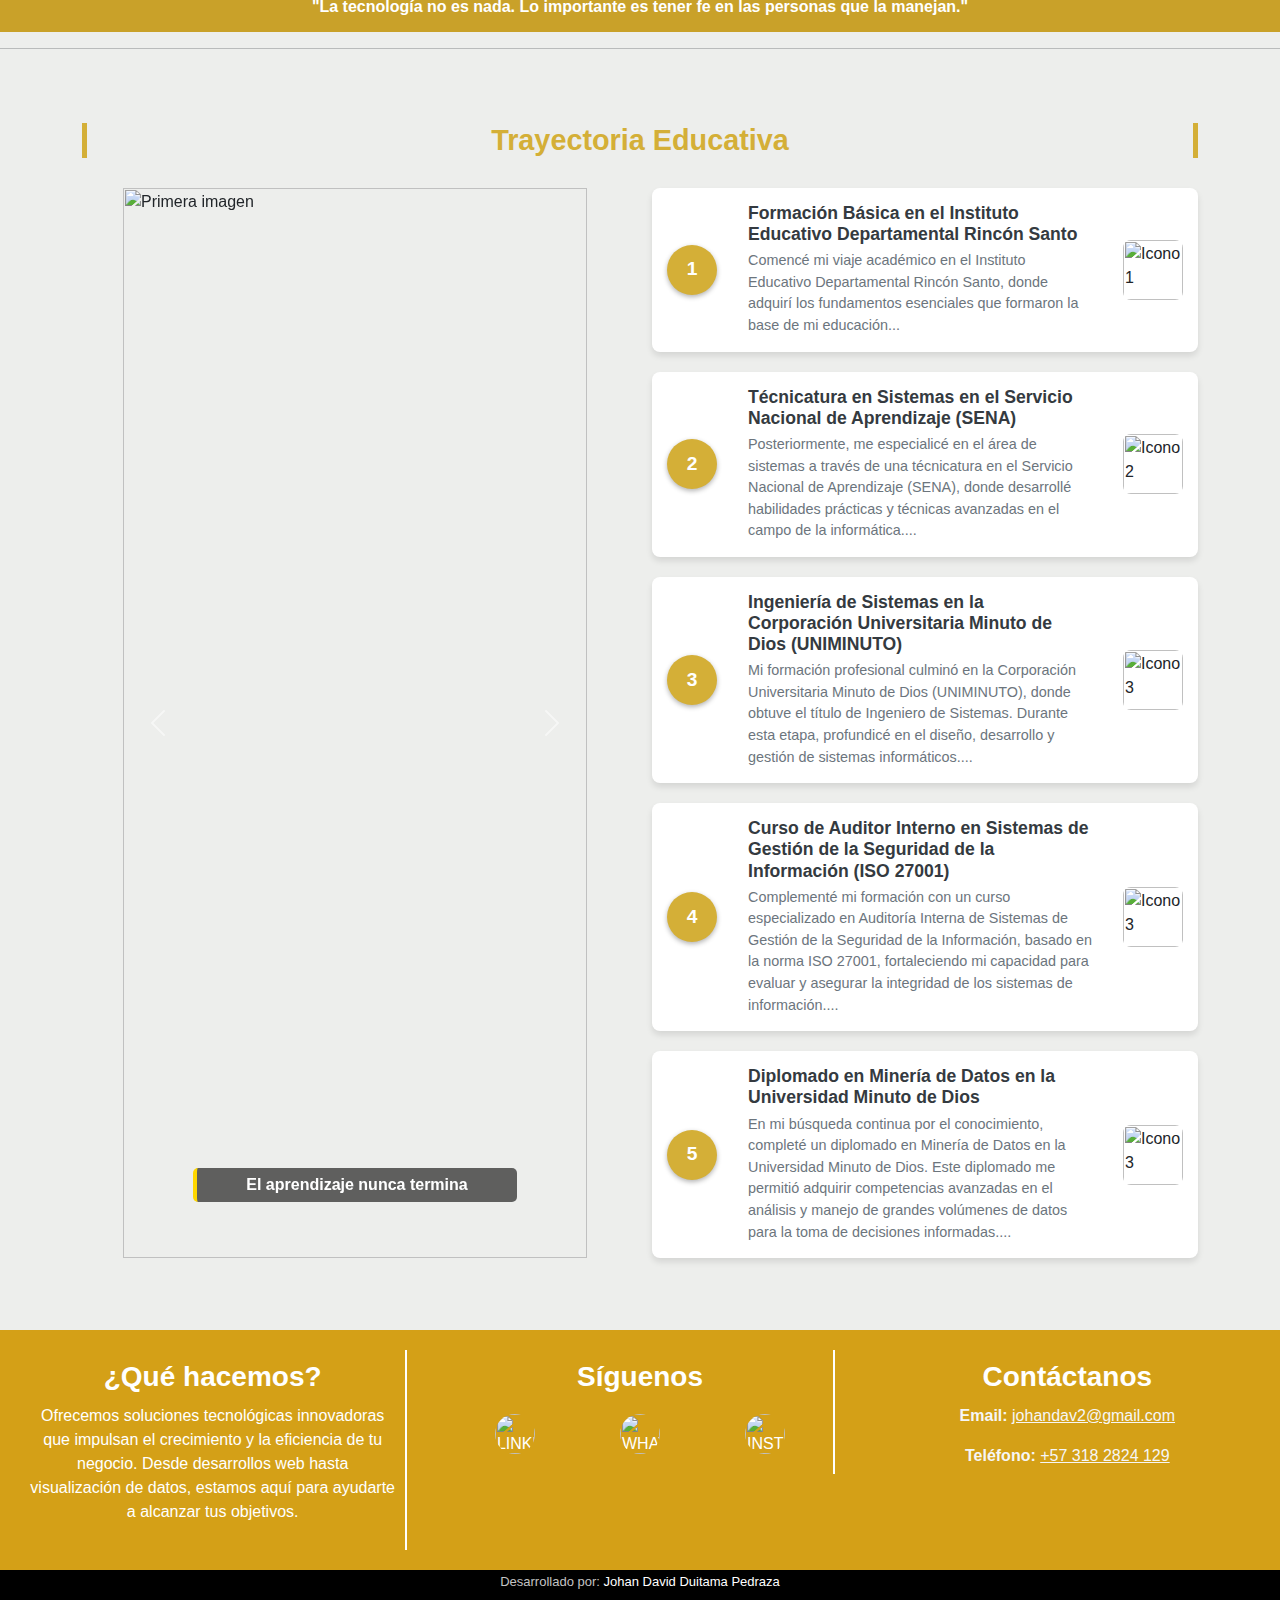
==== commit 338e6384: "Update about.html" ====
--- a/about.html
+++ b/about.html
@@ -112,8 +112,8 @@
   </div>
   <hr>
  <div class="row align-items-center text-center mx-0" style="background-color: #c9a129; width: 100%; margin: 0 auto; padding: 15px 0;">
-  <h1 class="col-12 text-white fw-bold m-0" style="font-family: 'Arial Black', Gadget, sans-serif; font-size: 1rem; line-height: 1.3; text-transform: lowercase;">
-    "la tecnología no es nada. lo importante es tener fe en las personas que la manejan."
+  <h1 class="col-12 text-white fw-bold m-0" style="font-family: 'Arial Black', Gadget, sans-serif; font-size: 1rem; line-height: 1.3;">
+    "La tecnología no es nada. Lo importante es tener fe en las personas que la manejan."
   </h1>
 </div>
   <hr>
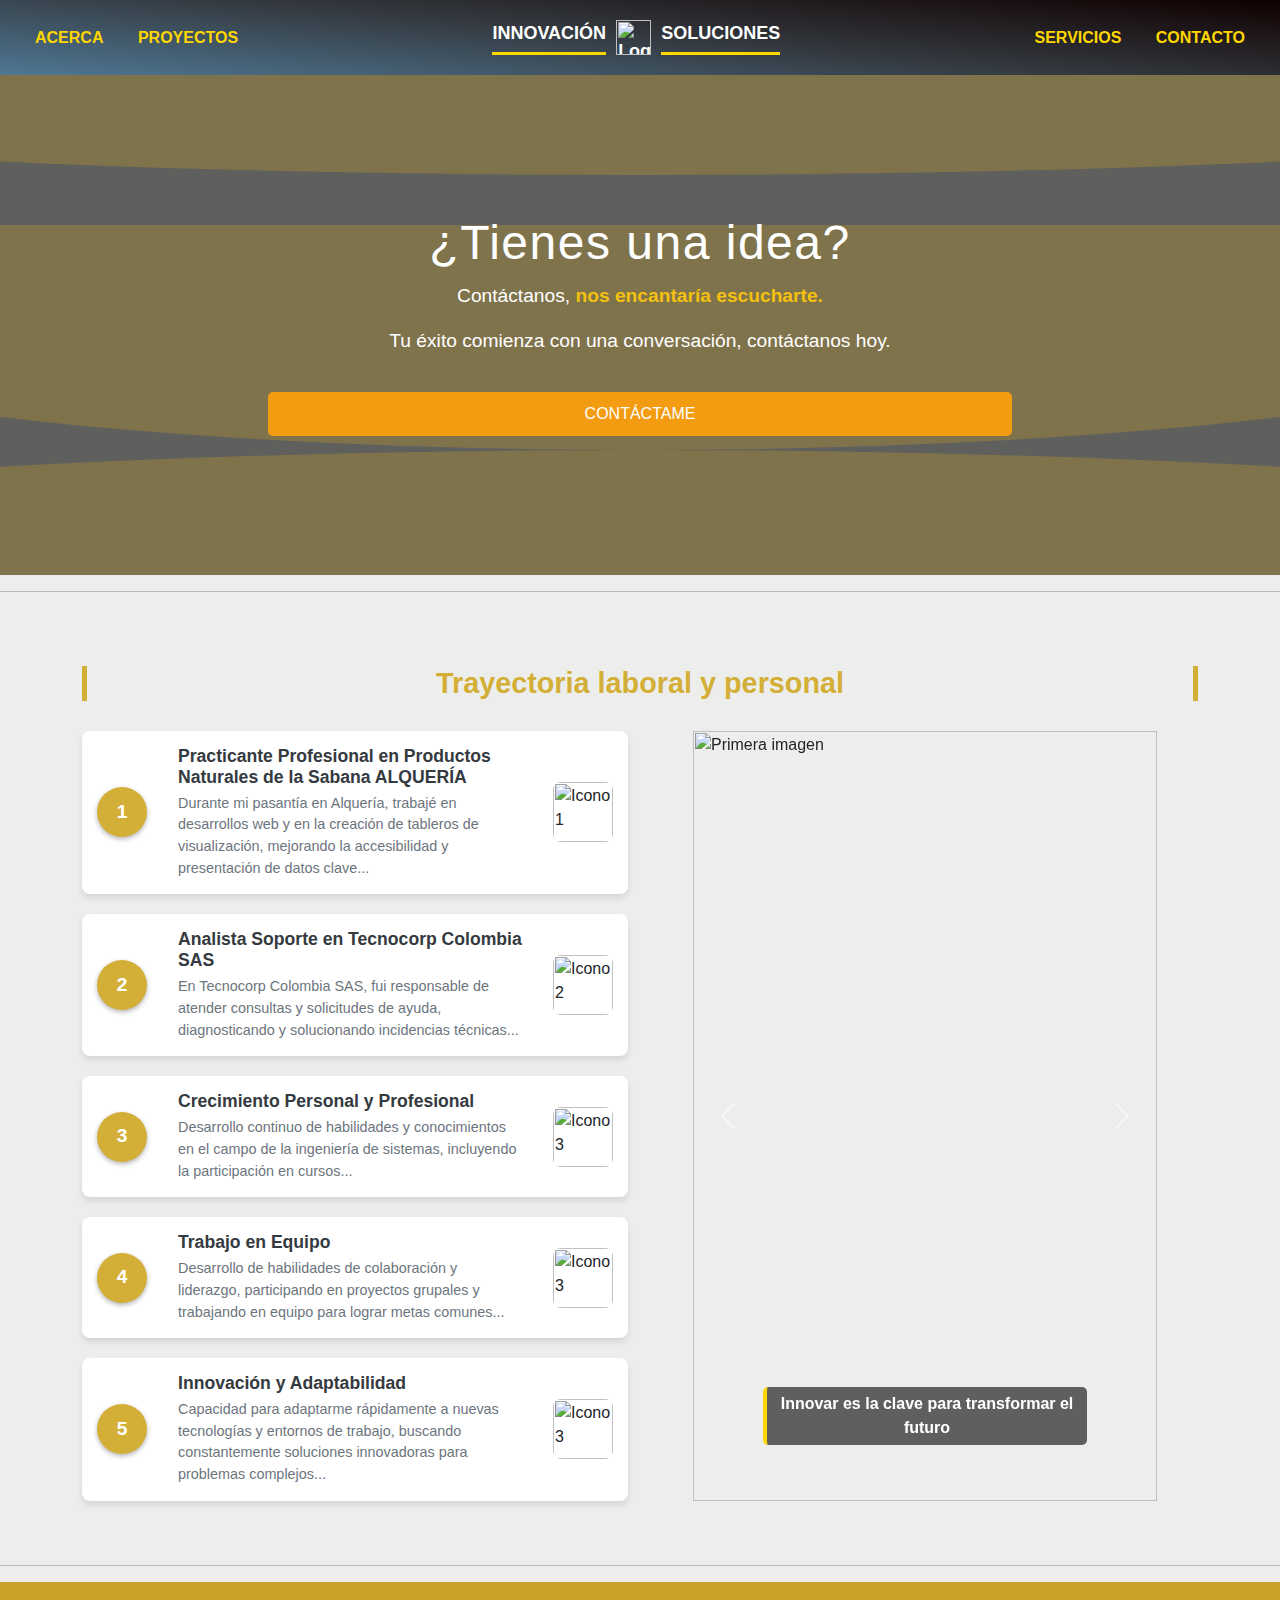
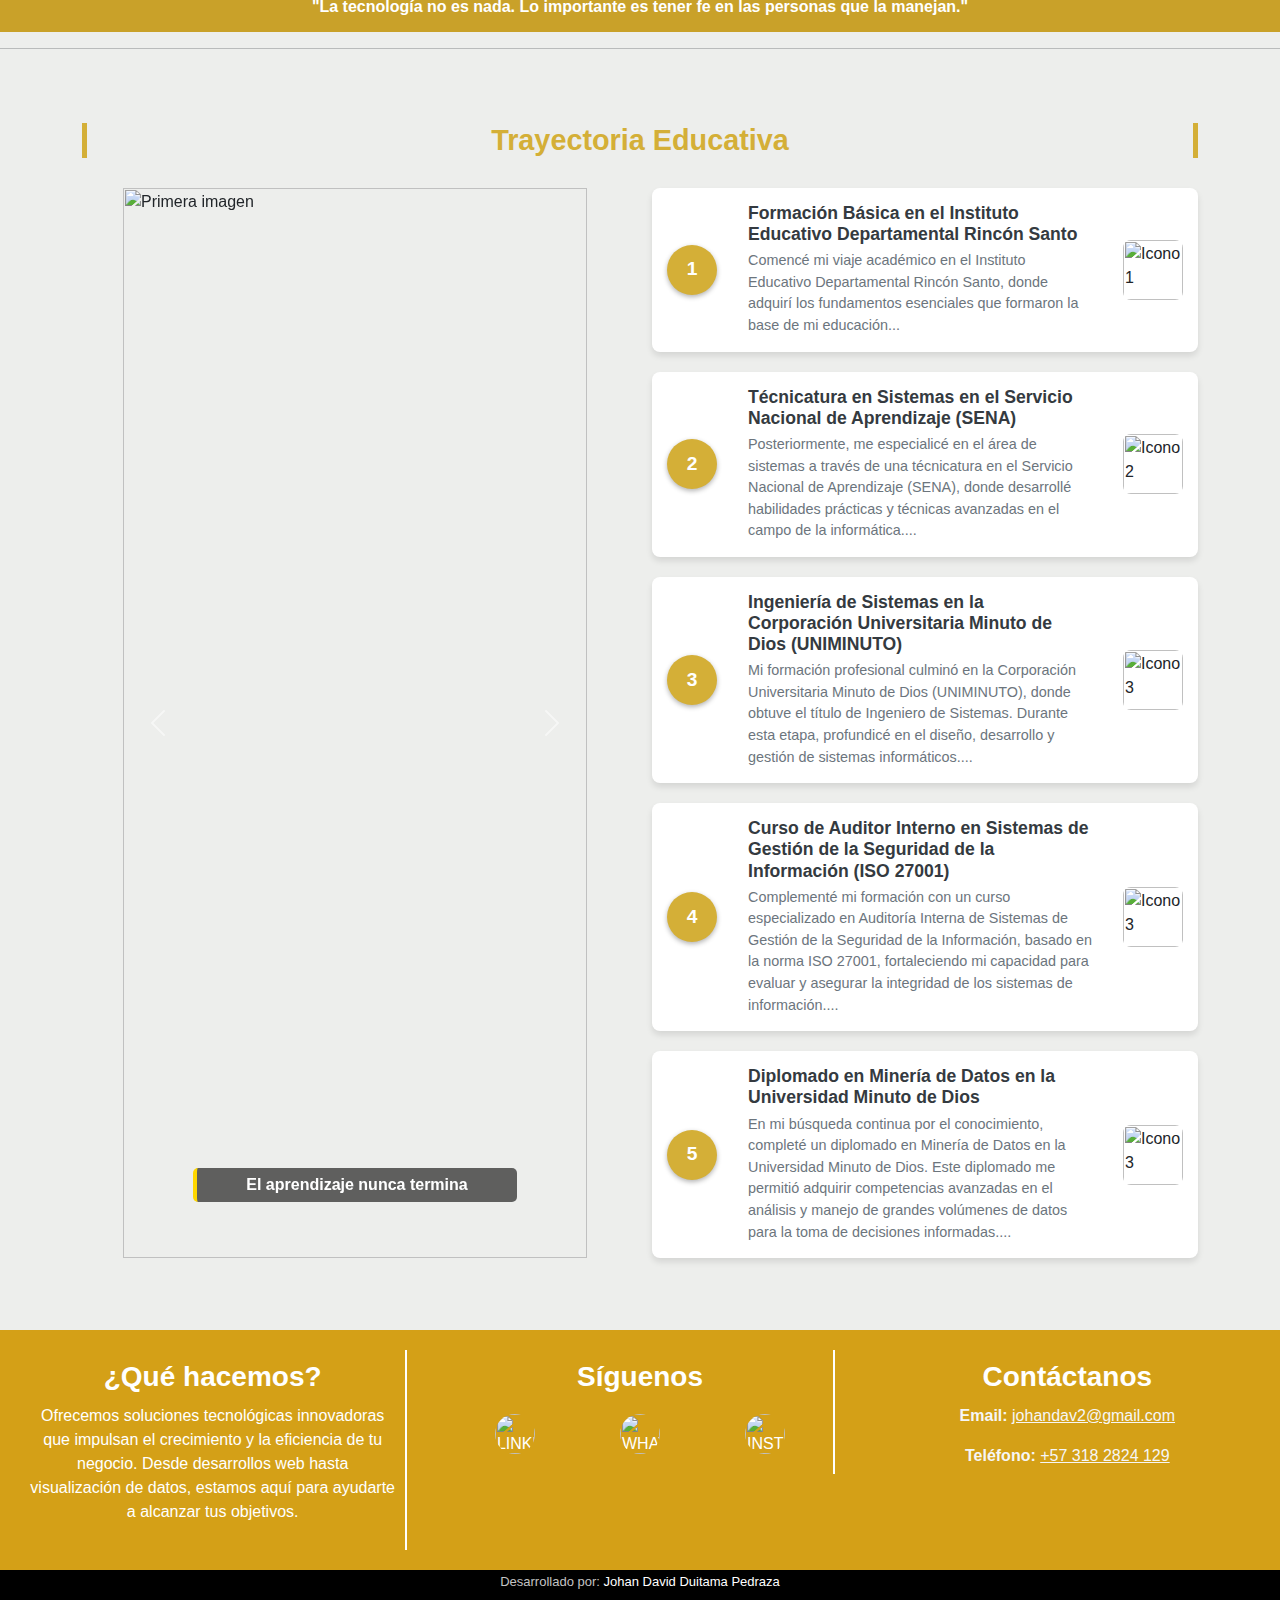
==== commit 3670df23: "Update about.html" ====
--- a/about.html
+++ b/about.html
@@ -278,6 +278,7 @@
   margin-top: 20px;
   padding: 10px 20px;
   font-size: 1rem;
+  width: 60%;
   color: #fff;
   background-color: #f39c12;
   border: none;
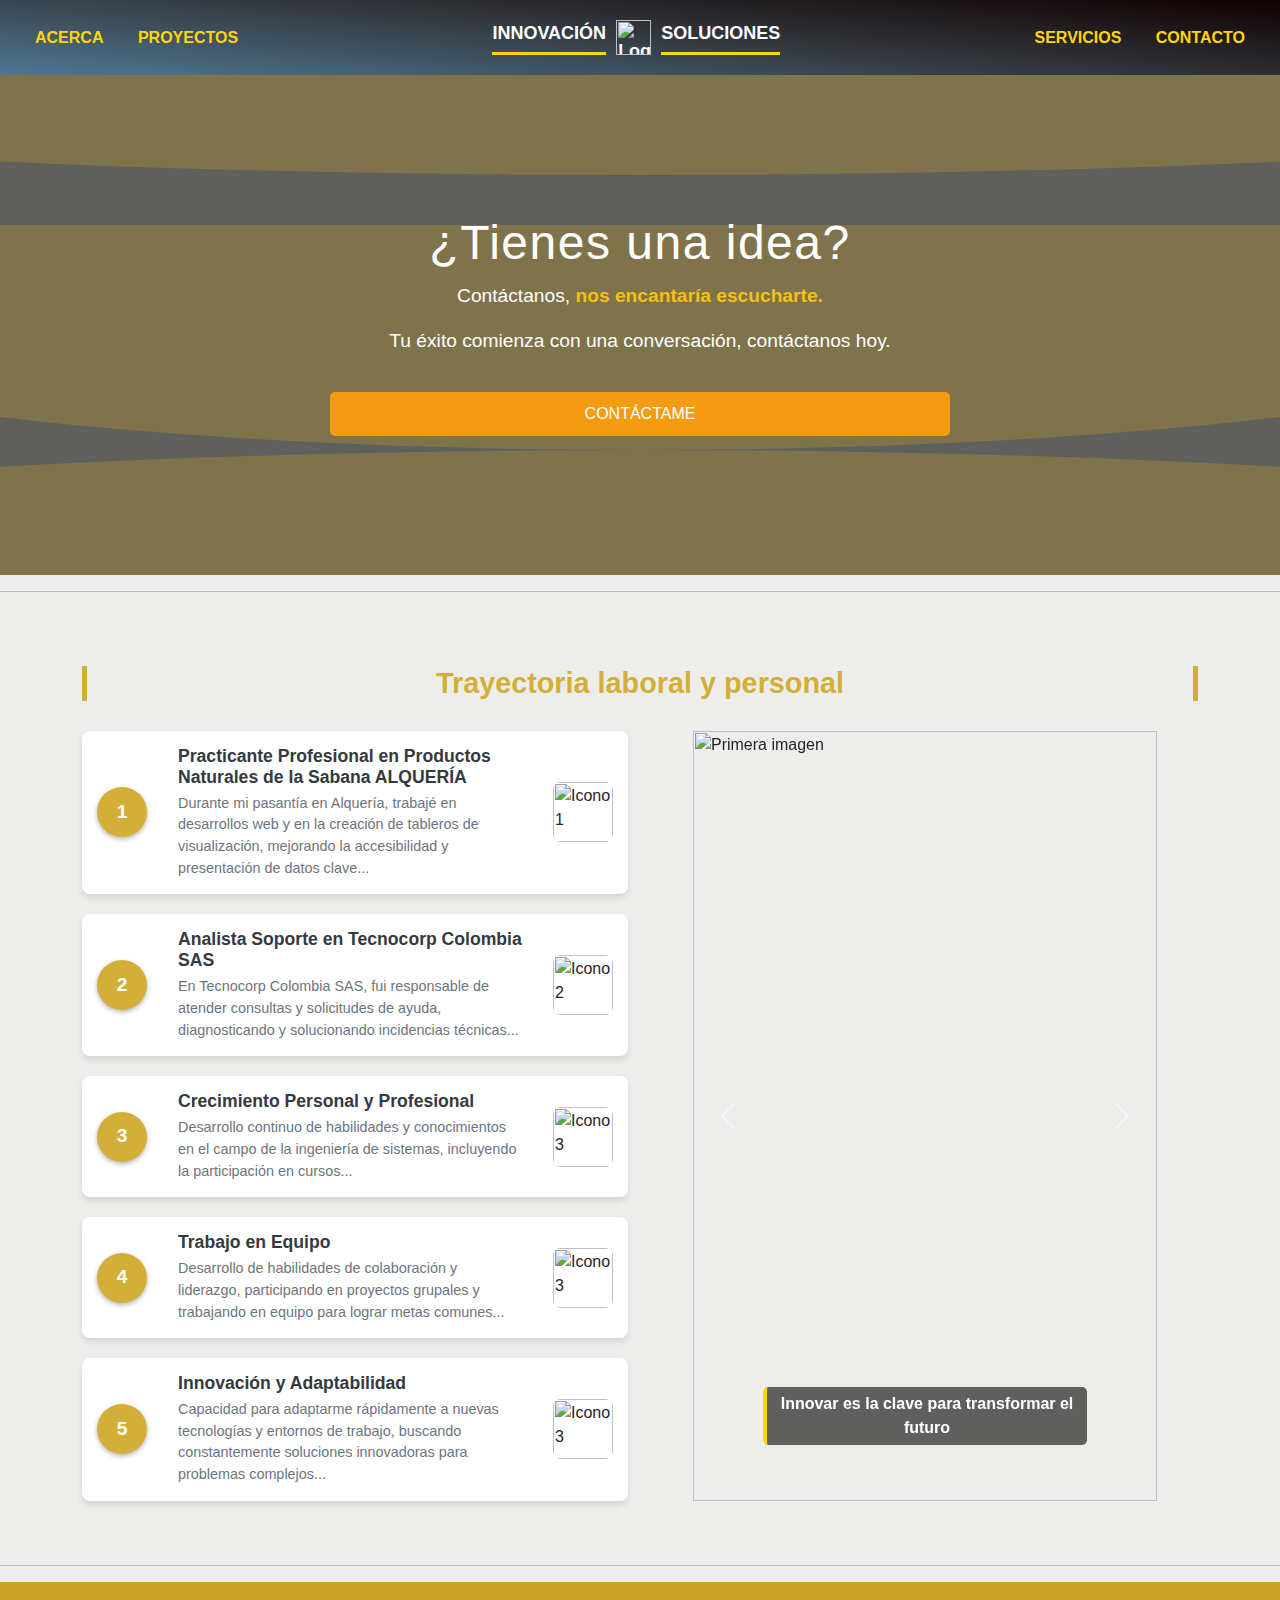
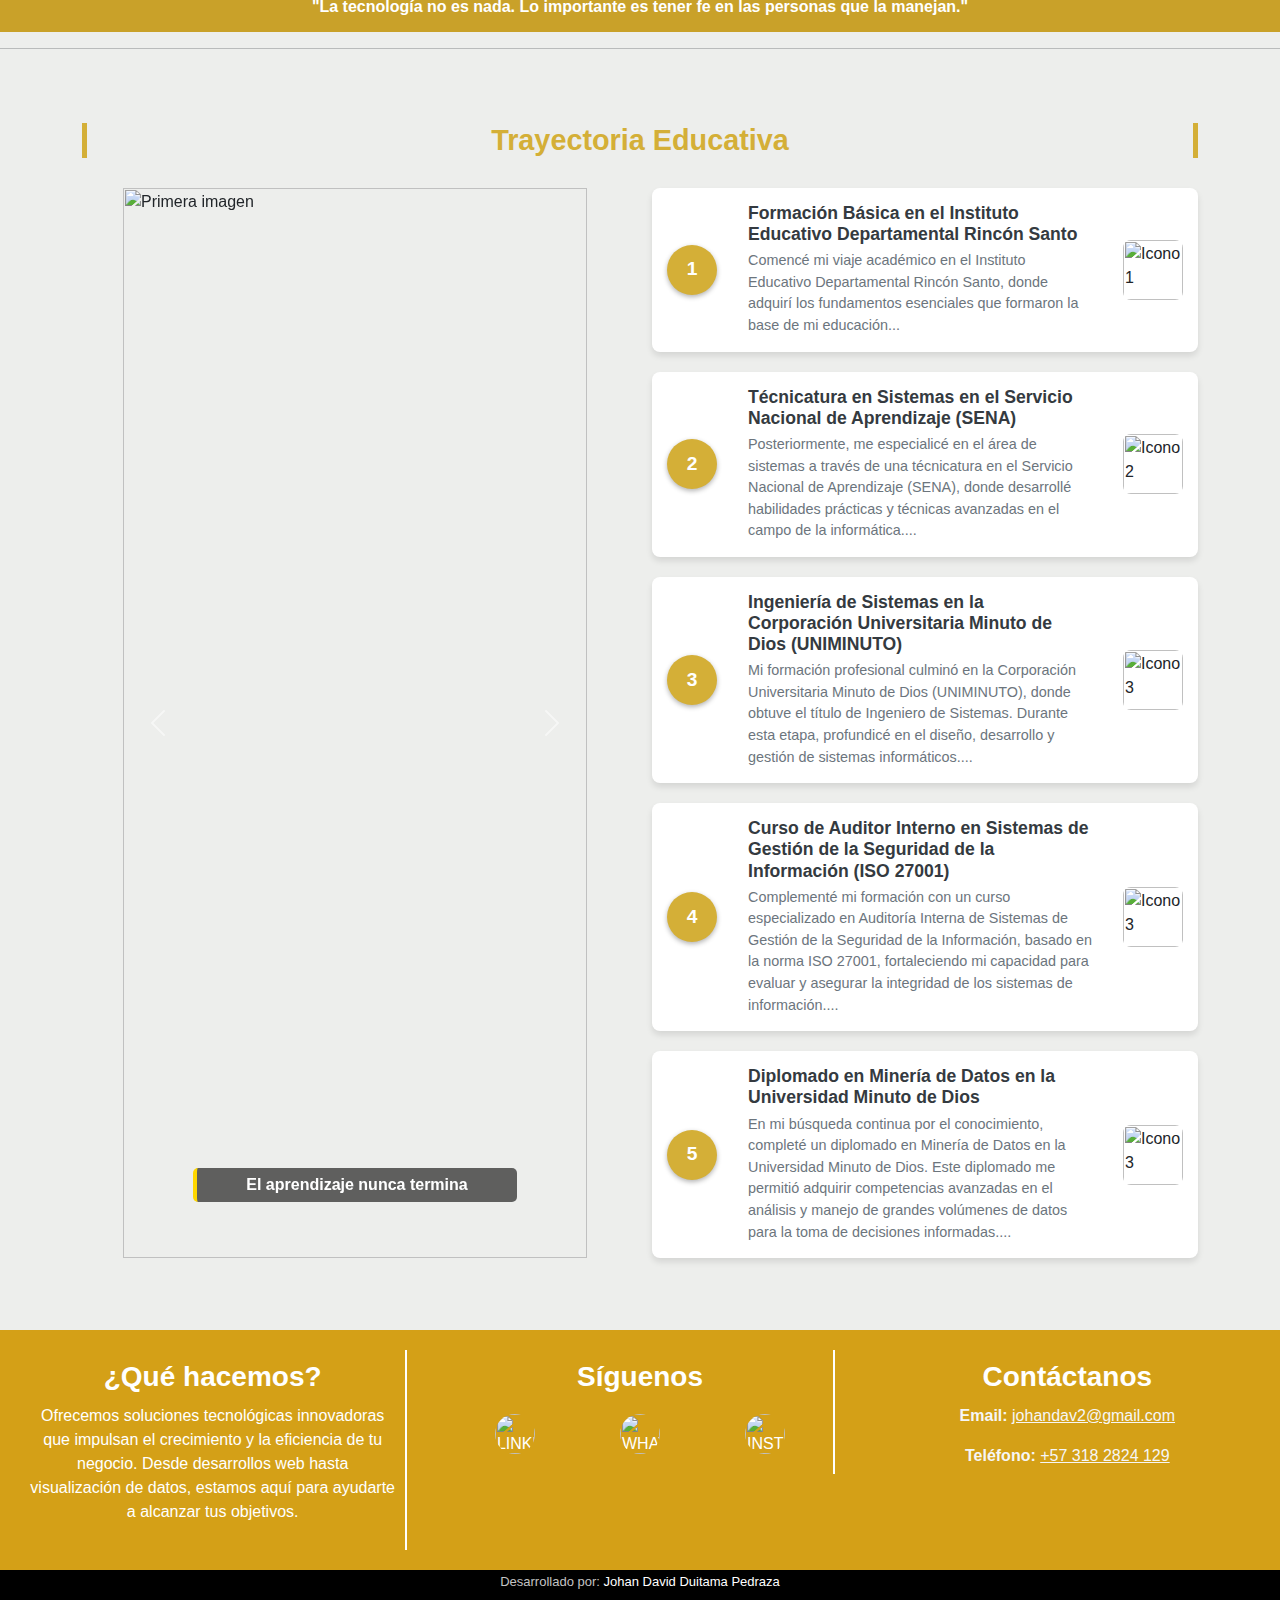
==== commit 65b76f68: "Update about.html" ====
--- a/about.html
+++ b/about.html
@@ -278,7 +278,7 @@
   margin-top: 20px;
   padding: 10px 20px;
   font-size: 1rem;
-  width: 60%;
+  width: 50%;
   color: #fff;
   background-color: #f39c12;
   border: none;
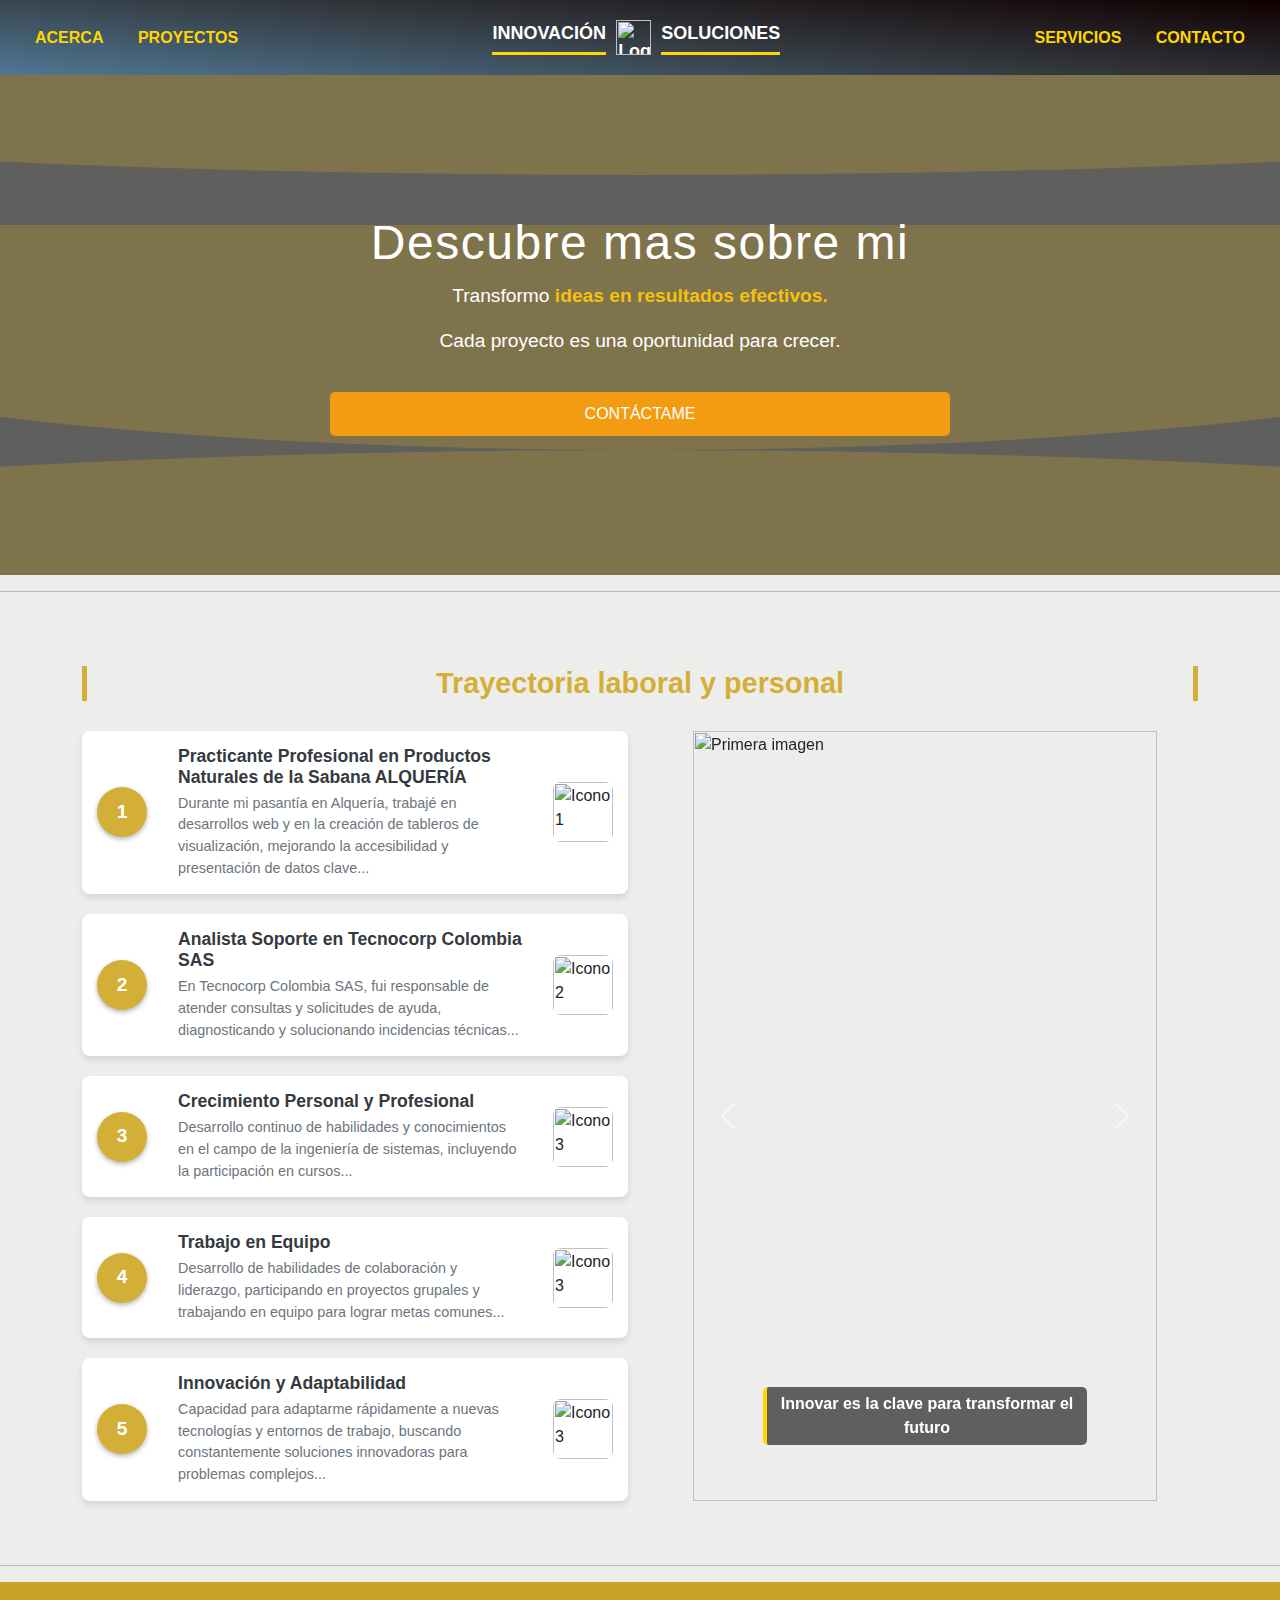
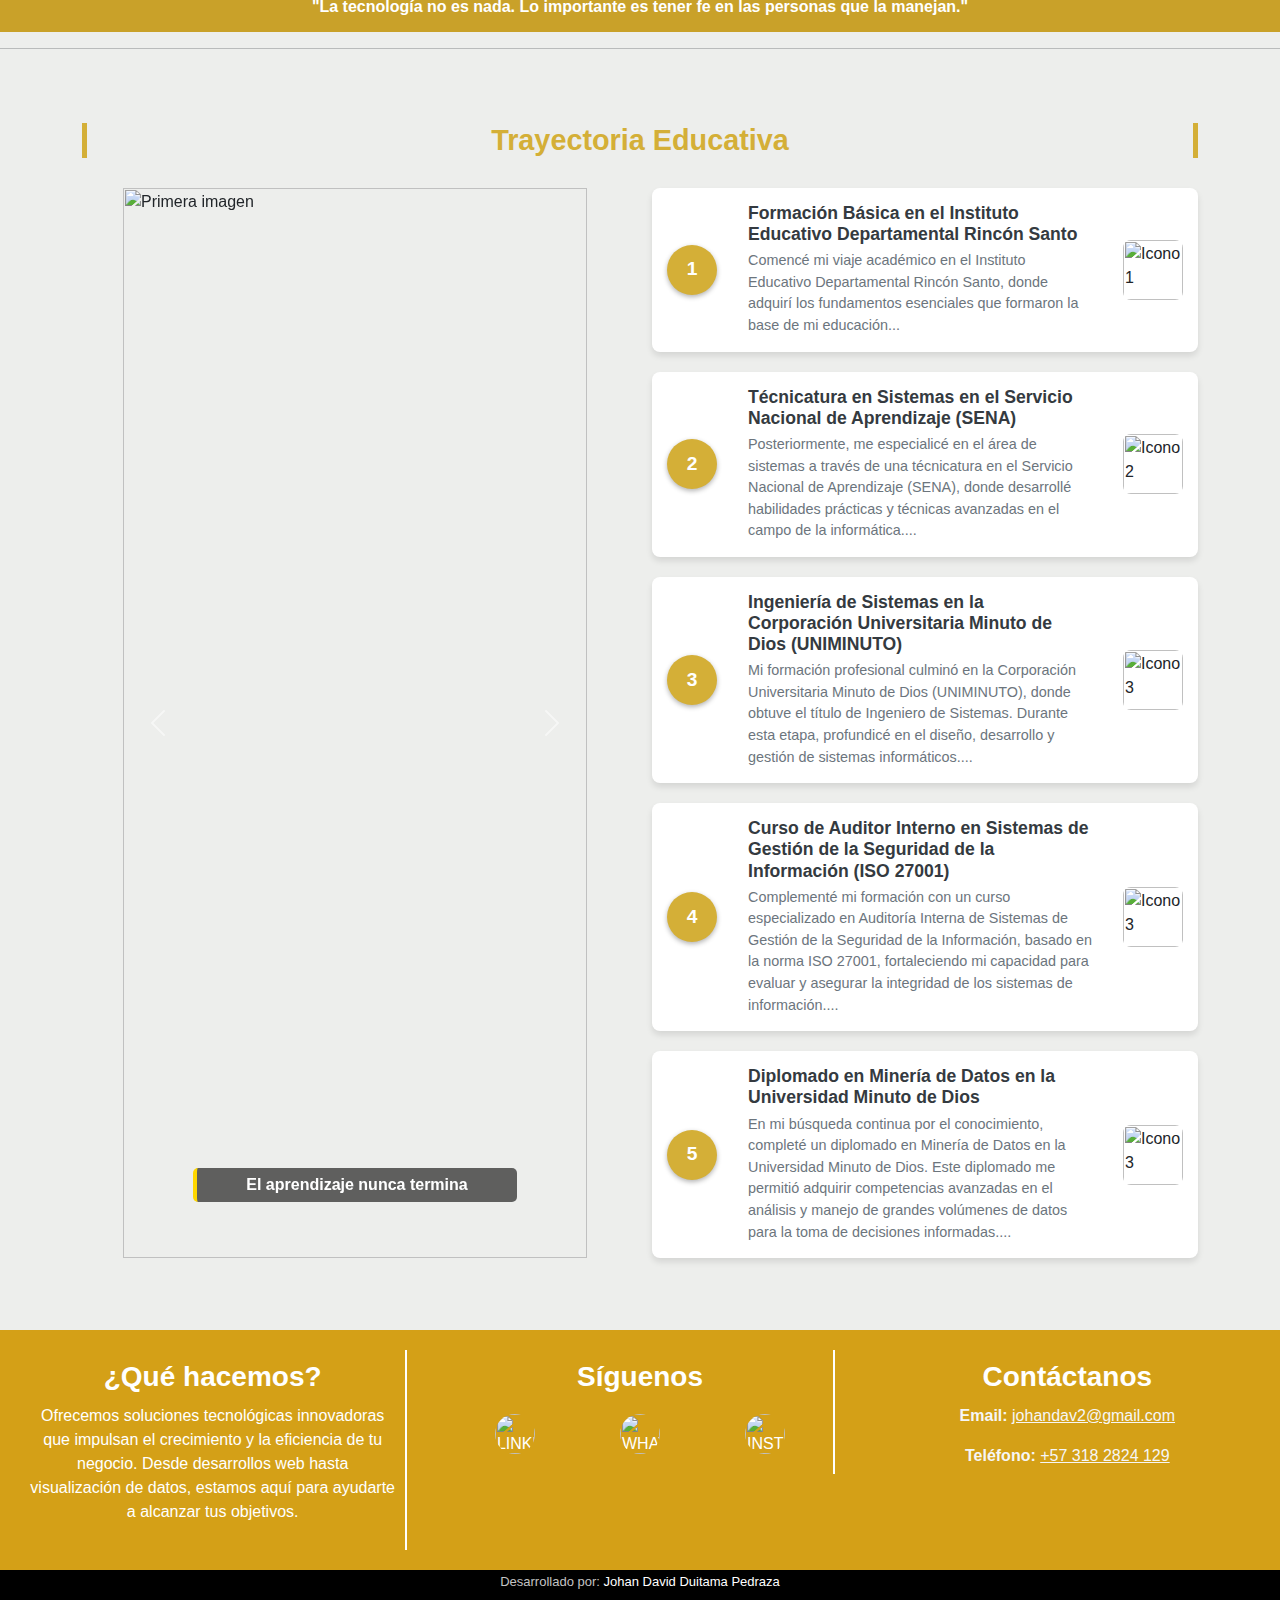
==== commit bacf6ab7: "Update about.html" ====
--- a/about.html
+++ b/about.html
@@ -15,9 +15,9 @@
     <div class="wave wave2"></div>
     <div class="wave wave3"></div>
     <div class="content">
-      <h1>¿Tienes una idea?</h1>
-      <p>Contáctanos, <span>nos encantaría escucharte.</span></p>
-      <p>Tu éxito comienza con una conversación, contáctanos hoy.</p>
+      <h1>Descubre mas sobre mi</h1>
+      <p>Transformo <span>ideas en resultados efectivos.</span></p>
+      <p>Cada proyecto es una oportunidad para crecer.</p>
       <button>Contáctame</button>
     </div>
   </section>
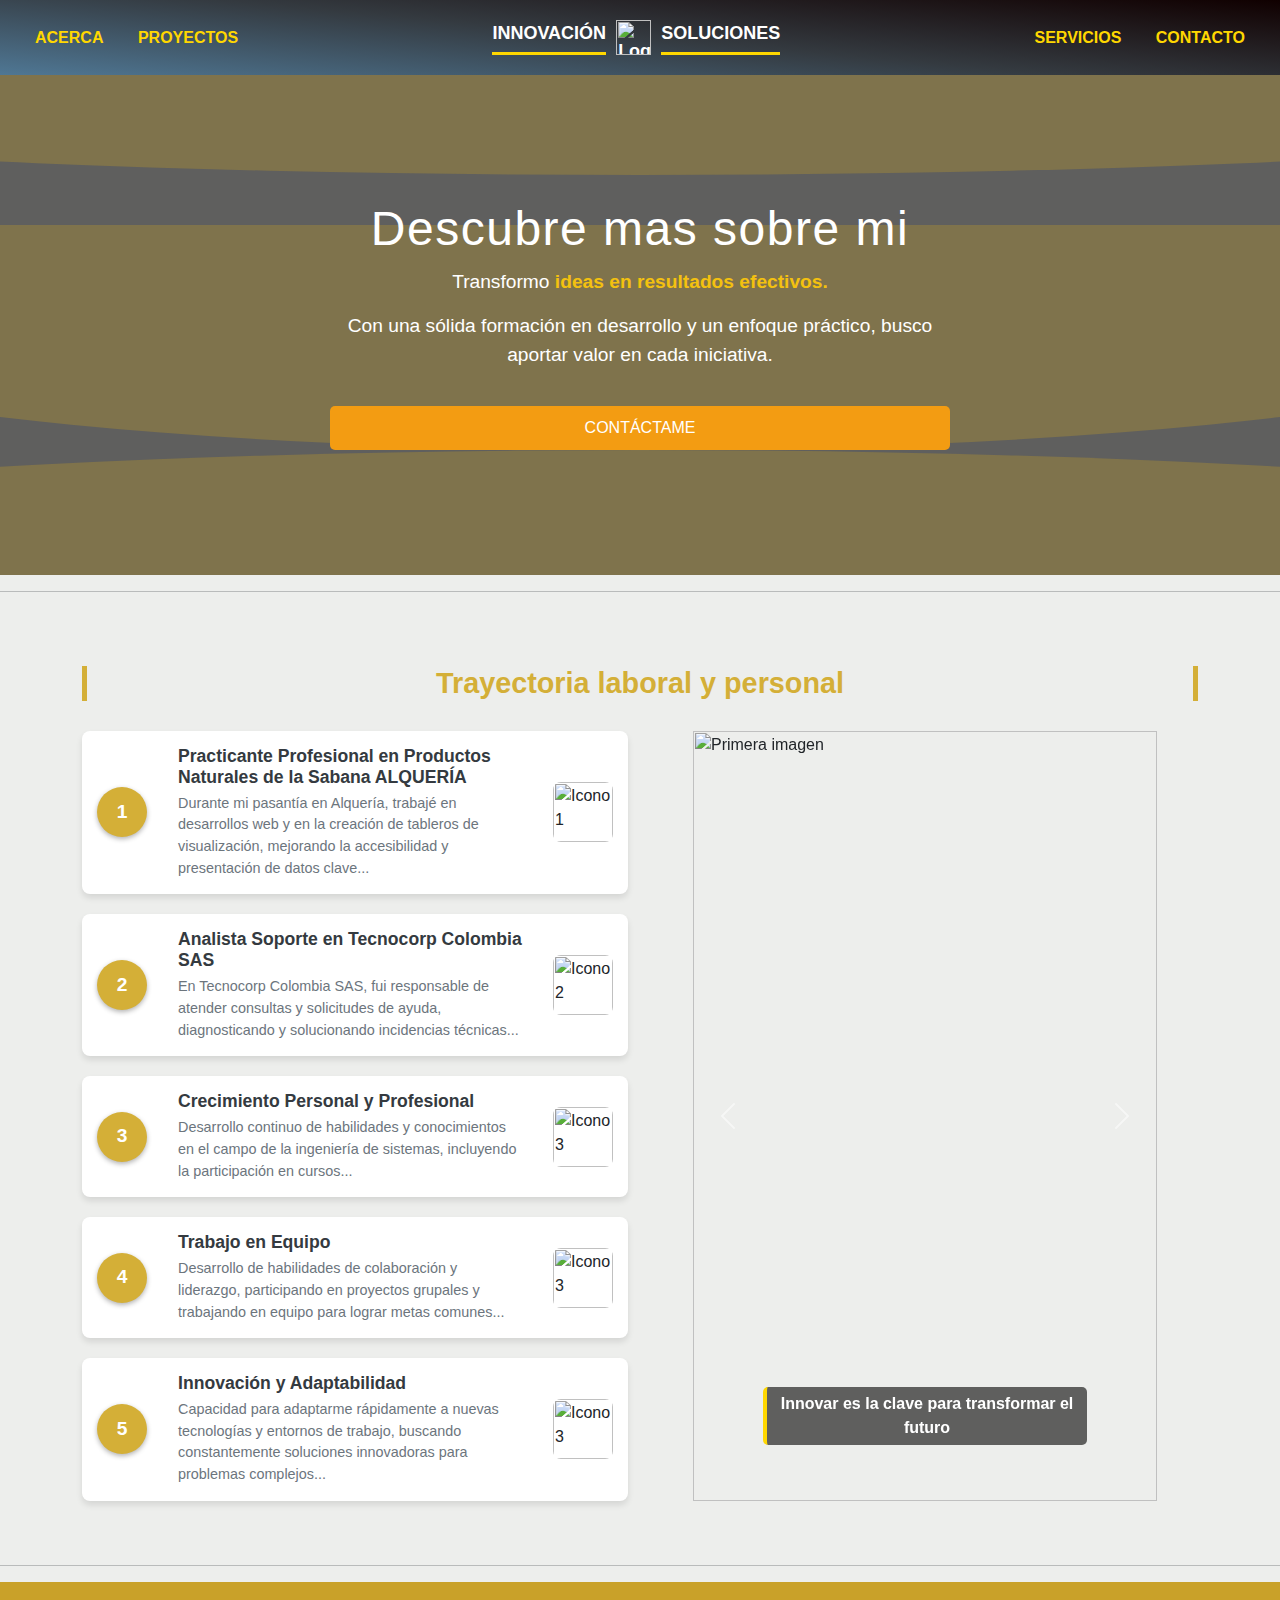
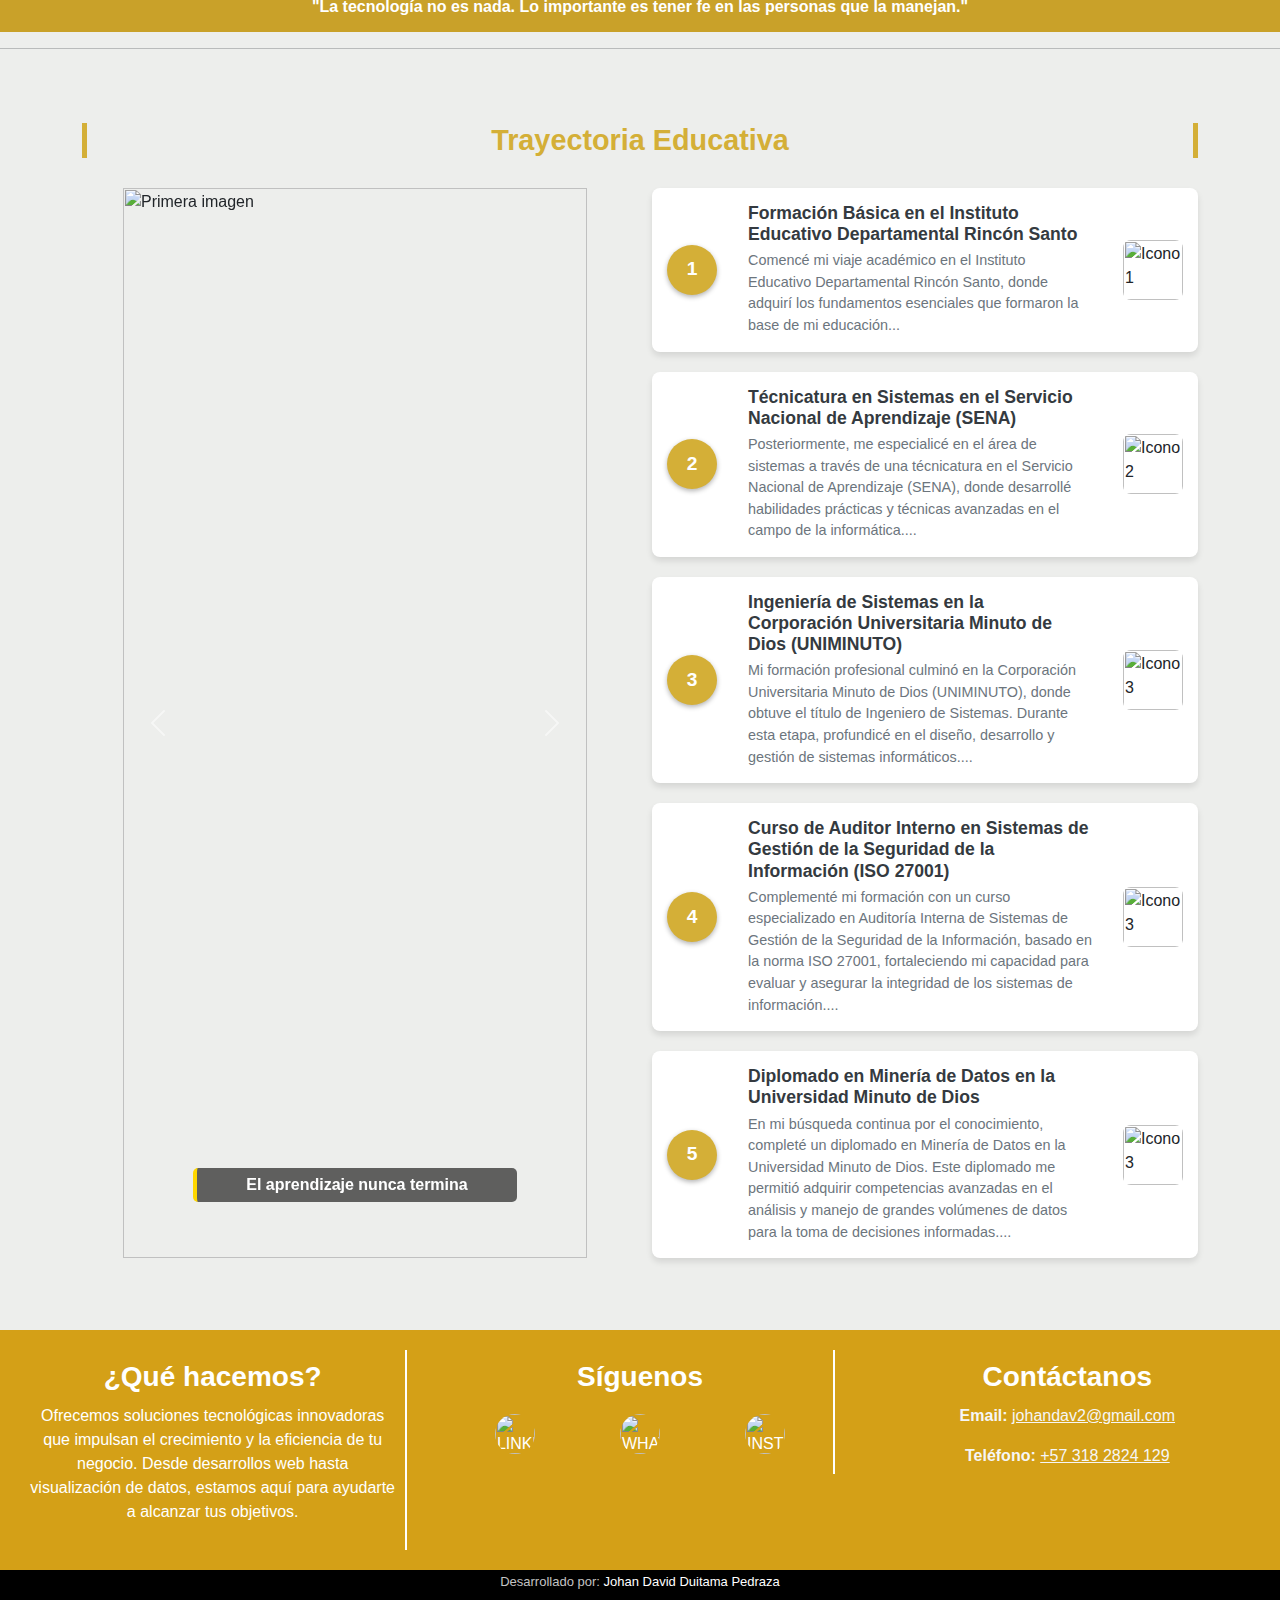
==== commit cc1cc46c: "Update about.html" ====
--- a/about.html
+++ b/about.html
@@ -17,7 +17,7 @@
     <div class="content">
       <h1>Descubre mas sobre mi</h1>
       <p>Transformo <span>ideas en resultados efectivos.</span></p>
-      <p>Cada proyecto es una oportunidad para crecer.</p>
+      <p>Con una sólida formación en desarrollo y un enfoque práctico, busco aportar valor en cada iniciativa.</p>
       <button>Contáctame</button>
     </div>
   </section>
